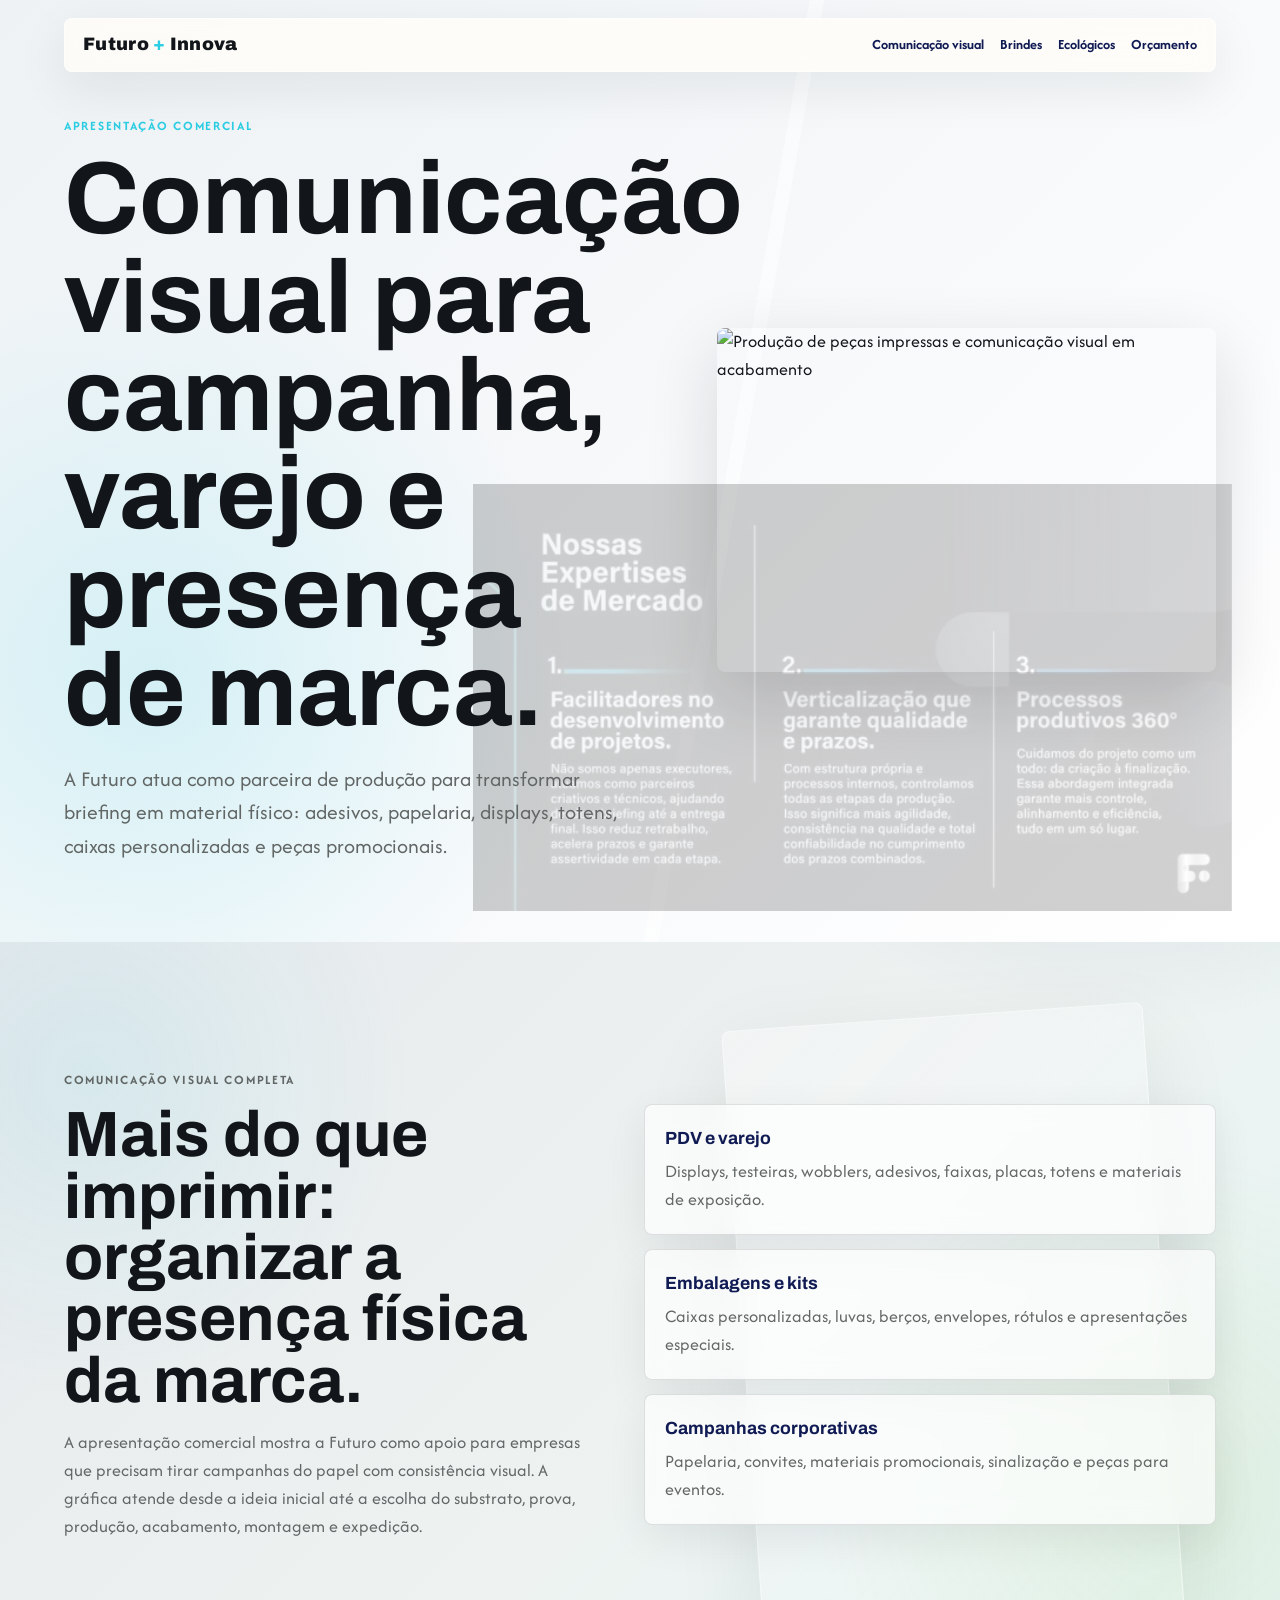
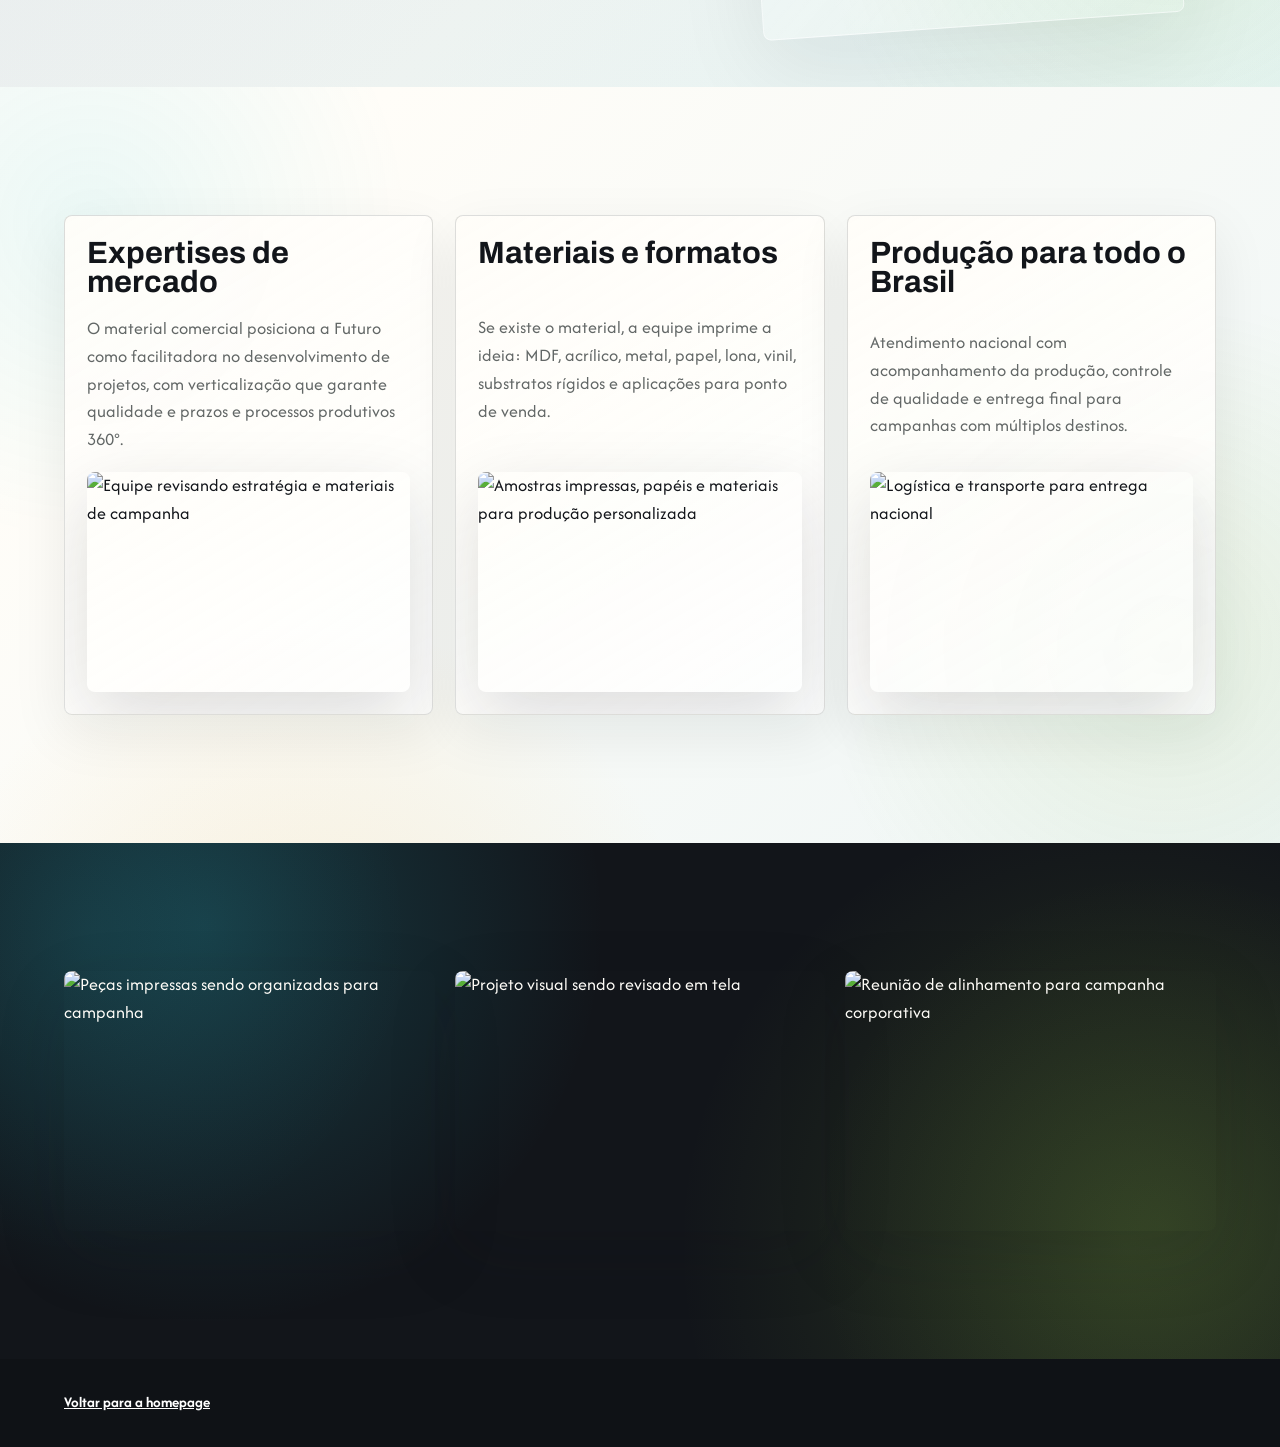
==== comunicacao-visual.html @ a438e430 "Sincronizando arquivos do Netlify" ====
<!DOCTYPE html>
<html lang="pt-BR">
<head>
  <meta charset="UTF-8">
  <meta name="viewport" content="width=device-width, initial-scale=1.0">
  <title>Comunicação Visual | Gráfica Futuro</title>
  <link rel="preconnect" href="https://fonts.googleapis.com">
  <link rel="preconnect" href="https://fonts.gstatic.com" crossorigin>
  <link href="https://fonts.googleapis.com/css2?family=Afacad:wght@400;600;700&family=Archivo:wght@700;800;900&display=swap" rel="stylesheet">
  <link rel="stylesheet" href="style.css">
</head>
<body class="page-visual">
  <nav class="site-nav"><a class="brand-mark" href="index.html">Futuro<span>+</span>Innova</a><div class="nav-links"><a href="comunicacao-visual.html">Comunicação visual</a><a href="brindes.html">Brindes</a><a href="ecologicos.html">Ecológicos</a><a href="index.html#contato">Orçamento</a></div></nav>
  <header class="hero detail-hero visual">
    <div class="container detail-grid">
      <div class="hero-copy reveal"><p class="eyebrow">Apresentação comercial</p><h1>Comunicação visual para campanha, varejo e presença de marca.</h1><p class="lead">A Futuro atua como parceira de produção para transformar briefing em material físico: adesivos, papelaria, displays, totens, caixas personalizadas e peças promocionais.</p></div>
      <img class="hero-panel reveal delay-1" src="https://images.unsplash.com/photo-1581092580497-e0d23cbdf1dc?auto=format&fit=crop&w=1200&q=82" alt="Produção de peças impressas e comunicação visual em acabamento">
    </div>
  </header>
  <main>
    <section class="section context-section visual-context">
      <div class="container context-grid">
        <div class="reveal">
          <p class="eyebrow">Comunicação visual completa</p>
          <h2>Mais do que imprimir: organizar a presença física da marca.</h2>
          <p>A apresentação comercial mostra a Futuro como apoio para empresas que precisam tirar campanhas do papel com consistência visual. A gráfica atende desde a ideia inicial até a escolha do substrato, prova, produção, acabamento, montagem e expedição.</p>
        </div>
        <div class="info-stack reveal delay-1">
          <div><strong>PDV e varejo</strong><span>Displays, testeiras, wobblers, adesivos, faixas, placas, totens e materiais de exposição.</span></div>
          <div><strong>Embalagens e kits</strong><span>Caixas personalizadas, luvas, berços, envelopes, rótulos e apresentações especiais.</span></div>
          <div><strong>Campanhas corporativas</strong><span>Papelaria, convites, materiais promocionais, sinalização e peças para eventos.</span></div>
        </div>
      </div>
    </section>
    <section class="section"><div class="container deep-grid">
      <article class="deep-card reveal"><h2>Expertises de mercado</h2><p>O material comercial posiciona a Futuro como facilitadora no desenvolvimento de projetos, com verticalização que garante qualidade e prazos e processos produtivos 360°.</p><img src="https://images.unsplash.com/photo-1556761175-b413da4baf72?auto=format&fit=crop&w=900&q=82" alt="Equipe revisando estratégia e materiais de campanha"></article>
      <article class="deep-card reveal delay-1"><h2>Materiais e formatos</h2><p>Se existe o material, a equipe imprime a ideia: MDF, acrílico, metal, papel, lona, vinil, substratos rígidos e aplicações para ponto de venda.</p><img src="https://images.unsplash.com/photo-1554224155-6726b3ff858f?auto=format&fit=crop&w=900&q=82" alt="Amostras impressas, papéis e materiais para produção personalizada"></article>
      <article class="deep-card reveal delay-2"><h2>Produção para todo o Brasil</h2><p>Atendimento nacional com acompanhamento da produção, controle de qualidade e entrega final para campanhas com múltiplos destinos.</p><img src="https://images.unsplash.com/photo-1494412685616-a5d310fbb07d?auto=format&fit=crop&w=900&q=82" alt="Logística e transporte para entrega nacional"></article>
    </div></section>
    <section class="section band final-gallery"><div class="container gallery"><img src="https://images.pexels.com/photos/5691622/pexels-photo-5691622.jpeg?auto=compress&cs=tinysrgb&w=1200" alt="Peças impressas sendo organizadas para campanha"><img src="https://images.unsplash.com/photo-1516321318423-f06f85e504b3?auto=format&fit=crop&w=1200&q=82" alt="Projeto visual sendo revisado em tela"><img src="https://images.pexels.com/photos/3184465/pexels-photo-3184465.jpeg?auto=compress&cs=tinysrgb&w=1200" alt="Reunião de alinhamento para campanha corporativa"></div></section>
  </main>
  <footer class="site-footer"><div class="container"><a href="index.html">Voltar para a homepage</a></div></footer>
  <script src="script.js"></script>
</body>
</html>
---- style.css ----
:root {
  --cream: #f7f3eb;
  --paper: #fffdf8;
  --wash: #eef6ef;
  --ink: #12151a;
  --muted: #626766;
  --blue: #101b54;
  --cyan: #2ccde3;
  --violet: #7655d8;
  --green: #173f2c;
  --leaf: #8fbf43;
  --line: rgba(18, 21, 26, .14);
  --shadow: 0 24px 70px rgba(18, 21, 26, .14);
  --max-width: 1200px;
}

* { box-sizing: border-box; }
html { scroll-behavior: smooth; }
body {
  margin: 0;
  background:
    radial-gradient(circle at 9% 7%, rgba(44, 205, 227, .18), transparent 24rem),
    radial-gradient(circle at 92% 18%, rgba(143, 191, 67, .18), transparent 28rem),
    radial-gradient(circle at 16% 72%, rgba(247, 184, 77, .14), transparent 24rem),
    linear-gradient(135deg, #fffdf8 0%, var(--cream) 42%, var(--wash) 100%);
  background-attachment: fixed;
  color: var(--ink);
  font-family: Afacad, sans-serif;
  font-size: 18px;
  line-height: 1.55;
  overflow-x: hidden;
}
body::before {
  content: "";
  position: fixed;
  inset: 0;
  z-index: -2;
  pointer-events: none;
  background-image:
    linear-gradient(rgba(18, 21, 26, .035) 1px, transparent 1px),
    linear-gradient(90deg, rgba(18, 21, 26, .028) 1px, transparent 1px);
  background-size: 42px 42px;
  mask-image: linear-gradient(to bottom, rgba(0,0,0,.72), rgba(0,0,0,.22));
}
body::after {
  content: "";
  position: fixed;
  inset: 0;
  z-index: -1;
  pointer-events: none;
  background:
    linear-gradient(115deg, transparent 0 16%, rgba(255,255,255,.44) 16% 17%, transparent 17% 100%),
    radial-gradient(circle at 54% 44%, rgba(255,255,255,.68), transparent 18rem);
  mix-blend-mode: soft-light;
}
body.page-visual {
  background:
    radial-gradient(circle at 12% 16%, rgba(44, 205, 227, .32), transparent 24rem),
    radial-gradient(circle at 88% 18%, rgba(16, 27, 84, .18), transparent 30rem),
    radial-gradient(circle at 24% 86%, rgba(247, 184, 77, .18), transparent 25rem),
    linear-gradient(135deg, #f4f9fb 0%, #fffdf8 48%, #e8f3f5 100%);
}
body.page-brindes {
  background:
    radial-gradient(circle at 78% 12%, rgba(118, 85, 216, .28), transparent 28rem),
    radial-gradient(circle at 12% 78%, rgba(247, 184, 77, .22), transparent 26rem),
    radial-gradient(circle at 54% 46%, rgba(44, 205, 227, .12), transparent 22rem),
    linear-gradient(135deg, #fff8ec 0%, #f7f3eb 45%, #eee8fb 100%);
}
body.page-eco {
  background:
    radial-gradient(circle at 16% 18%, rgba(143, 191, 67, .34), transparent 28rem),
    radial-gradient(circle at 86% 22%, rgba(23, 63, 44, .2), transparent 30rem),
    radial-gradient(circle at 20% 86%, rgba(172, 122, 51, .16), transparent 24rem),
    linear-gradient(135deg, #f3f7df 0%, #eef4e9 48%, #dfe9cc 100%);
}
img { display: block; max-width: 100%; }
a { color: inherit; }
.container {
  width: 90%;
  max-width: var(--max-width);
  margin: 0 auto;
}
.site-nav {
  position: fixed;
  top: 18px;
  left: 50%;
  z-index: 20;
  width: 90%;
  max-width: var(--max-width);
  transform: translateX(-50%);
  display: flex;
  align-items: center;
  justify-content: space-between;
  gap: 18px;
  padding: 12px 18px;
  border: 1px solid rgba(255,255,255,.55);
  border-radius: 8px;
  background: rgba(255, 253, 248, .84);
  box-shadow: 0 16px 50px rgba(18,21,26,.08);
  backdrop-filter: blur(16px);
}
.brand-mark {
  font-family: Archivo, sans-serif;
  font-weight: 900;
  text-decoration: none;
  letter-spacing: .02em;
}
.brand-mark span { color: var(--cyan); margin: 0 4px; }
.nav-links { display: flex; flex-wrap: wrap; gap: 16px; justify-content: flex-end; }
.nav-links a {
  color: var(--blue);
  font-size: .9rem;
  font-weight: 700;
  text-decoration: none;
  transition: color .25s ease, transform .25s ease;
}
.nav-links a:hover { color: var(--cyan); transform: translateY(-2px); }
.hero {
  min-height: 100vh;
  display: flex;
  align-items: center;
  padding: 116px 0 58px;
  position: relative;
  isolation: isolate;
}
.home-hero {
  background:
    radial-gradient(circle at 82% 22%, rgba(44,205,227,.28), transparent 28%),
    radial-gradient(circle at 18% 80%, rgba(143,191,67,.2), transparent 26%),
    linear-gradient(135deg, rgba(255,253,248,.9) 0%, rgba(240,238,231,.86) 50%, rgba(229,239,228,.88) 100%);
}
.hero::before, .section::before, .lead-section::before {
  content: "";
  position: absolute;
  inset: 0;
  z-index: -1;
  pointer-events: none;
}
.hero::before {
  background: linear-gradient(100deg, transparent 0 56%, rgba(255,255,255,.5) 56% 57%, transparent 57% 100%);
}
.hero-grid, .detail-grid, .split, .proof-grid, .contact-grid {
  display: grid;
  grid-template-columns: minmax(0, 1fr) minmax(320px, .86fr);
  gap: clamp(28px, 6vw, 72px);
  align-items: center;
}
.eyebrow {
  margin: 0 0 14px;
  color: var(--cyan);
  font-size: .82rem;
  font-weight: 800;
  letter-spacing: .13em;
  text-transform: uppercase;
}
h1, h2, h3 {
  font-family: Archivo, sans-serif;
  line-height: .96;
  letter-spacing: 0;
}
h1 { margin: 0; font-size: clamp(3.2rem, 8vw, 7.6rem); max-width: 880px; }
h2 { margin: 0; font-size: clamp(2.2rem, 5vw, 4.9rem); }
h3 { margin: 0; font-size: clamp(1.4rem, 2.4vw, 2.2rem); }
.lead { max-width: 650px; color: var(--muted); font-size: clamp(1.1rem, 2vw, 1.35rem); }
.hero-actions { display: flex; flex-wrap: wrap; gap: 12px; margin-top: 32px; }
.btn {
  display: inline-flex;
  align-items: center;
  justify-content: center;
  min-height: 48px;
  padding: 13px 22px;
  border: 1px solid var(--line);
  border-radius: 8px;
  font-weight: 800;
  text-decoration: none;
  cursor: pointer;
  transition: transform .25s ease, box-shadow .25s ease, background .25s ease, border-color .25s ease;
}
.btn.primary { background: var(--cyan); color: #07151b; border-color: transparent; }
.btn.ghost { background: rgba(255,255,255,.58); }
.btn:hover, .brand-mark:hover, .feature-card:hover, .deep-card:hover, .gallery img:hover, .proof-img:hover {
  transform: translateY(-5px) scale(1.012);
}
.btn:hover { box-shadow: 0 16px 36px rgba(18,21,26,.16); }
.btn:active, .feature-card:active, .deep-card:active { transform: translateY(-1px) scale(.992); }
.hero-collage {
  min-height: 570px;
  position: relative;
}
.tile {
  position: absolute;
  width: min(78%, 420px);
  border: 8px solid var(--paper);
  border-radius: 8px;
  box-shadow: var(--shadow);
  animation: float 7s ease-in-out infinite;
  object-fit: cover;
  aspect-ratio: 4 / 3;
  transition: transform .35s ease, box-shadow .35s ease;
}
.tile:hover { transform: translateY(-8px) rotate(-1deg) scale(1.02); box-shadow: 0 34px 85px rgba(18,21,26,.2); }
.tile-a { top: 5%; right: 1%; }
.tile-b { top: 34%; left: 0; animation-delay: .8s; }
.tile-c { right: 8%; bottom: 2%; animation-delay: 1.5s; }
@keyframes float { 50% { transform: translate3d(0, -16px, 0) rotate(.6deg); } }
.section { padding: clamp(72px, 10vw, 132px) 0; position: relative; isolation: isolate; }
.section::before {
  background:
    radial-gradient(circle at 7% 18%, rgba(44,205,227,.09), transparent 20rem),
    radial-gradient(circle at 91% 74%, rgba(143,191,67,.12), transparent 22rem);
}
.section-head { margin-bottom: 36px; }
.section-head h2 { max-width: 900px; }
.feature-grid {
  display: grid;
  grid-template-columns: 1.1fr .9fr;
  gap: 22px;
}
.decision-cards {
  padding: 18px;
  border: 1px solid rgba(255,255,255,.7);
  border-radius: 8px;
  background: linear-gradient(135deg, rgba(255,255,255,.58), rgba(255,255,255,.22));
  box-shadow: 0 20px 70px rgba(18,21,26,.08);
  backdrop-filter: blur(10px);
}
.feature-card {
  min-height: 430px;
  display: grid;
  align-content: end;
  position: relative;
  overflow: hidden;
  padding: 28px;
  border-radius: 8px;
  color: white;
  text-decoration: none;
  background: #101316;
  box-shadow: var(--shadow);
  min-width: 0;
  transition: transform .35s ease, box-shadow .35s ease;
}
.feature-card.large { grid-row: span 2; }
.feature-card img {
  position: absolute;
  inset: 0;
  width: 100%;
  height: 100%;
  object-fit: cover;
  opacity: .64;
  transition: transform .55s ease, opacity .55s ease;
}
.feature-card::after {
  content: "";
  position: absolute;
  inset: 0;
  background: linear-gradient(to top, rgba(5,8,12,.9), rgba(5,8,12,.1));
}
.feature-card div { position: relative; z-index: 1; max-width: 560px; }
.feature-card span { color: var(--cyan); font-weight: 800; text-transform: uppercase; letter-spacing: .1em; font-size: .78rem; }
.feature-card:hover { box-shadow: 0 30px 90px rgba(18,21,26,.2); }
.feature-card:hover img { transform: scale(1.07); opacity: .86; }
.band {
  background:
    radial-gradient(circle at 16% 16%, rgba(44,205,227,.2), transparent 25rem),
    radial-gradient(circle at 88% 78%, rgba(143,191,67,.18), transparent 28rem),
    #12151a;
  color: var(--paper);
}
.band p { color: rgba(255,255,255,.72); }
.steps {
  display: grid;
  gap: 14px;
}
.steps div {
  display: grid;
  grid-template-columns: 64px 1fr;
  gap: 18px;
  align-items: center;
  padding: 20px;
  border: 1px solid rgba(255,255,255,.16);
  border-radius: 8px;
  background: rgba(255,255,255,.05);
  transition: transform .3s ease, background .3s ease, border-color .3s ease;
}
.steps div:hover { transform: translateX(8px); background: rgba(255,255,255,.09); border-color: rgba(44,205,227,.4); }
.steps strong { color: var(--cyan); font-family: Archivo, sans-serif; font-size: 1.8rem; }
.proof-grid { grid-template-columns: .78fr 1.22fr; }
.proof-copy p { color: var(--muted); }
.proof-img, .hero-panel, .deep-card img, .gallery img {
  border-radius: 8px;
  box-shadow: var(--shadow);
  transition: transform .35s ease, box-shadow .35s ease, filter .35s ease;
}
.hero-panel, .proof-img {
  width: 100%;
  aspect-ratio: 16 / 11;
  object-fit: cover;
}
.lead-section {
  padding: clamp(76px, 10vw, 126px) 0;
  background:
    radial-gradient(circle at 20% 30%, rgba(44,205,227,.25), transparent 24rem),
    radial-gradient(circle at 82% 65%, rgba(143,191,67,.2), transparent 26rem),
    linear-gradient(135deg, var(--blue), #101316);
  color: white;
  position: relative;
  isolation: isolate;
}
.lead-section p { color: rgba(255,255,255,.76); }
.lead-form {
  display: grid;
  gap: 12px;
}
.lead-form input, .lead-form textarea, .lead-form select {
  width: 100%;
  border: 1px solid rgba(255,255,255,.18);
  border-radius: 8px;
  background: rgba(255,255,255,.09);
  color: white;
  padding: 15px;
  font: inherit;
  transition: transform .25s ease, border-color .25s ease, background .25s ease;
}
.lead-form input:focus, .lead-form textarea:focus, .lead-form select:focus {
  outline: none;
  transform: translateY(-2px);
  border-color: rgba(44,205,227,.82);
  background: rgba(255,255,255,.13);
}
.lead-form option { color: var(--ink); }
.hidden { display: none; }
.site-footer {
  padding: 32px 0;
  background: #0f1216;
  color: rgba(255,255,255,.66);
  font-size: .95rem;
}
.site-footer a { color: white; font-weight: 800; }
.detail-hero.visual { background: radial-gradient(circle at 12% 72%, rgba(44,205,227,.16), transparent 26rem), linear-gradient(135deg, #eef2f5, #ffffff); }
.detail-hero.brindes { background: radial-gradient(circle at 75% 20%, rgba(118,85,216,.22), transparent 28%), radial-gradient(circle at 12% 76%, rgba(247,184,77,.14), transparent 25rem), #f7f3eb; }
.detail-hero.eco { background: radial-gradient(circle at 76% 16%, rgba(143,191,67,.28), transparent 30%), radial-gradient(circle at 10% 72%, rgba(44,205,227,.12), transparent 24rem), #eef4e9; }
.detail-hero.visual::after,
.detail-hero.brindes::after,
.detail-hero.eco::after {
  content: "";
  position: absolute;
  inset: 0;
  z-index: -1;
  pointer-events: none;
  opacity: .18;
  background-size: min(62vw, 760px);
  background-repeat: no-repeat;
  background-position: right 9% bottom 6%;
  mix-blend-mode: multiply;
}
.detail-hero.visual::after { background-image: url("assets/pdf-pages/apresentacao-comercial-04.jpg"); }
.detail-hero.brindes::after { background-image: url("assets/pdf-pages/apresentacao-innova-brindes-04.jpg"); opacity: .22; }
.detail-hero.eco::after { background-image: url("assets/pdf-pages/apresentacao-ecologicos-futuro-03.jpg"); opacity: .24; }
.context-section {
  overflow: hidden;
}
.context-section::after,
.craft-section::after {
  content: "";
  position: absolute;
  inset: 10% auto 8% 58%;
  width: min(34vw, 420px);
  border-radius: 8px;
  background: linear-gradient(135deg, rgba(255,255,255,.3), rgba(255,255,255,.06));
  border: 1px solid rgba(255,255,255,.48);
  transform: rotate(-4deg);
  box-shadow: 0 30px 90px rgba(18,21,26,.08);
  z-index: -1;
}
.visual-context { background: linear-gradient(135deg, rgba(16,27,84,.08), rgba(44,205,227,.08)); }
.brindes-context { background: linear-gradient(135deg, rgba(118,85,216,.12), rgba(247,184,77,.1)); }
.eco-context { background: linear-gradient(135deg, rgba(23,63,44,.11), rgba(143,191,67,.16)); }
.context-grid {
  display: grid;
  grid-template-columns: minmax(0, .95fr) minmax(320px, 1.05fr);
  gap: clamp(28px, 5vw, 62px);
  align-items: center;
}
.context-grid p {
  color: var(--muted);
  max-width: 680px;
}
.info-stack {
  display: grid;
  gap: 14px;
}
.info-stack div,
.service-strip article {
  display: grid;
  gap: 6px;
  padding: 20px;
  border-radius: 8px;
  border: 1px solid rgba(18,21,26,.12);
  background: rgba(255,255,255,.68);
  box-shadow: 0 14px 42px rgba(18,21,26,.07);
  backdrop-filter: blur(12px);
  transition: transform .3s ease, box-shadow .3s ease, border-color .3s ease;
}
.info-stack div:hover,
.service-strip article:hover {
  transform: translateY(-6px);
  border-color: rgba(44,205,227,.36);
  box-shadow: 0 24px 62px rgba(18,21,26,.12);
}
.info-stack strong,
.service-strip strong {
  font-family: Archivo, sans-serif;
  color: var(--blue);
  font-size: 1.1rem;
}
.info-stack span,
.service-strip span {
  color: var(--muted);
}
.craft-section {
  background:
    radial-gradient(circle at 18% 20%, rgba(44,205,227,.2), transparent 23rem),
    radial-gradient(circle at 80% 68%, rgba(247,184,77,.16), transparent 28rem),
    linear-gradient(135deg, rgba(255,255,255,.36), rgba(255,255,255,.08));
}
.service-strip {
  display: grid;
  grid-template-columns: repeat(3, minmax(0, 1fr));
  gap: 18px;
}
.deep-grid {
  display: grid;
  grid-template-columns: repeat(3, minmax(0, 1fr));
  gap: 22px;
}
.deep-card {
  display: grid;
  grid-template-rows: auto auto 220px;
  gap: 18px;
  padding: 22px;
  border: 1px solid var(--line);
  border-radius: 8px;
  background: linear-gradient(150deg, rgba(255,253,248,.94), rgba(255,255,255,.78));
  box-shadow: 0 18px 56px rgba(18,21,26,.08);
  min-width: 0;
  overflow: hidden;
  transition: transform .35s ease, border-color .35s ease, box-shadow .35s ease;
}
.deep-card:hover { border-color: rgba(44,205,227,.38); box-shadow: 0 28px 76px rgba(18,21,26,.14); }
.deep-card h2 { font-size: clamp(1.7rem, 2.4vw, 2.45rem); }
.deep-card p { color: var(--muted); margin: 0; }
.deep-card img { width: 100%; height: 220px; object-fit: cover; align-self: end; }
.gallery {
  display: grid;
  grid-template-columns: repeat(3, minmax(0, 1fr));
  gap: 20px;
}
.gallery img { height: 260px; width: 100%; object-fit: cover; cursor: zoom-in; }
.gallery img:hover { filter: saturate(1.08) contrast(1.02); }
.lightbox {
  position: fixed;
  inset: 0;
  z-index: 60;
  display: grid;
  place-items: center;
  padding: 24px;
  background: rgba(8, 10, 14, .78);
  opacity: 0;
  pointer-events: none;
  transition: opacity .25s ease;
}
.lightbox.is-open {
  opacity: 1;
  pointer-events: auto;
}
.lightbox img {
  width: min(92vw, 1120px);
  max-height: 84vh;
  object-fit: contain;
  border-radius: 8px;
  box-shadow: 0 30px 100px rgba(0,0,0,.44);
  transform: scale(.94);
  transition: transform .25s ease;
}
.lightbox.is-open img { transform: scale(1); }
.lightbox button {
  position: absolute;
  top: 20px;
  right: 20px;
  width: 44px;
  height: 44px;
  border: 1px solid rgba(255,255,255,.3);
  border-radius: 8px;
  background: rgba(255,255,255,.12);
  color: white;
  font: 800 1.4rem/1 Archivo, sans-serif;
  cursor: pointer;
}
.reveal {
  opacity: 0;
  transform: translateY(22px);
  transition: opacity .7s ease, transform .7s ease;
}
.reveal.is-visible { opacity: 1; transform: translateY(0); }
.delay-1 { transition-delay: .12s; }
.delay-2 { transition-delay: .24s; }

@media (max-width: 860px) {
  body { font-size: 16px; }
  .site-nav { align-items: flex-start; flex-direction: column; }
  .nav-links { gap: 10px 14px; justify-content: flex-start; }
  .hero { min-height: auto; padding-top: 156px; }
  .hero-grid, .detail-grid, .split, .proof-grid, .contact-grid, .feature-grid, .deep-grid, .gallery, .context-grid, .service-strip {
    grid-template-columns: 1fr;
  }
  .hero-collage { min-height: 420px; }
  .tile { width: 78%; border-width: 5px; }
  .feature-card, .feature-card.large { min-height: 360px; grid-row: auto; }
  .decision-cards { padding: 10px; }
  .deep-card { grid-template-rows: auto auto 240px; }
  .deep-card img { height: 240px; }
  .gallery img { height: auto; }
  .context-section::after, .craft-section::after { display: none; }
}

@media (prefers-reduced-motion: reduce) {
  *, *::before, *::after { animation: none !important; transition: none !important; scroll-behavior: auto !important; }
  .reveal { opacity: 1; transform: none; }
}
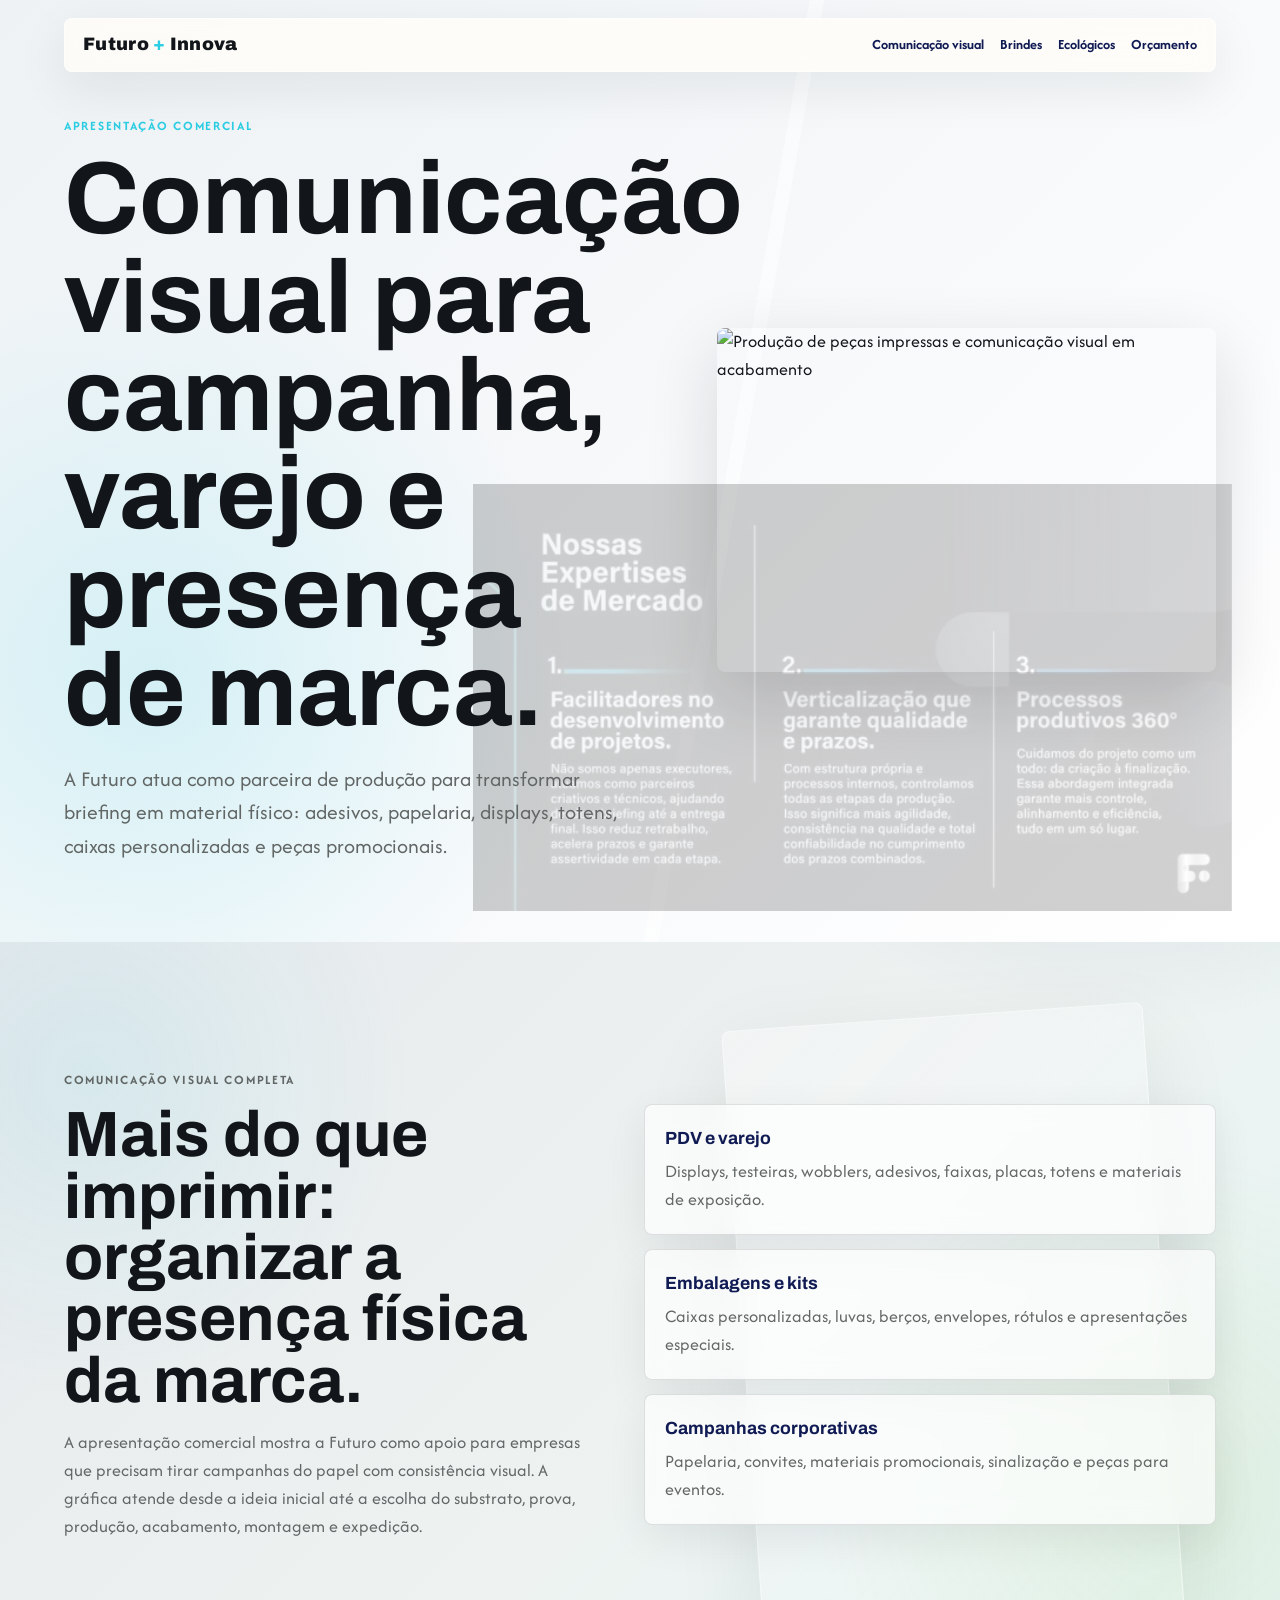
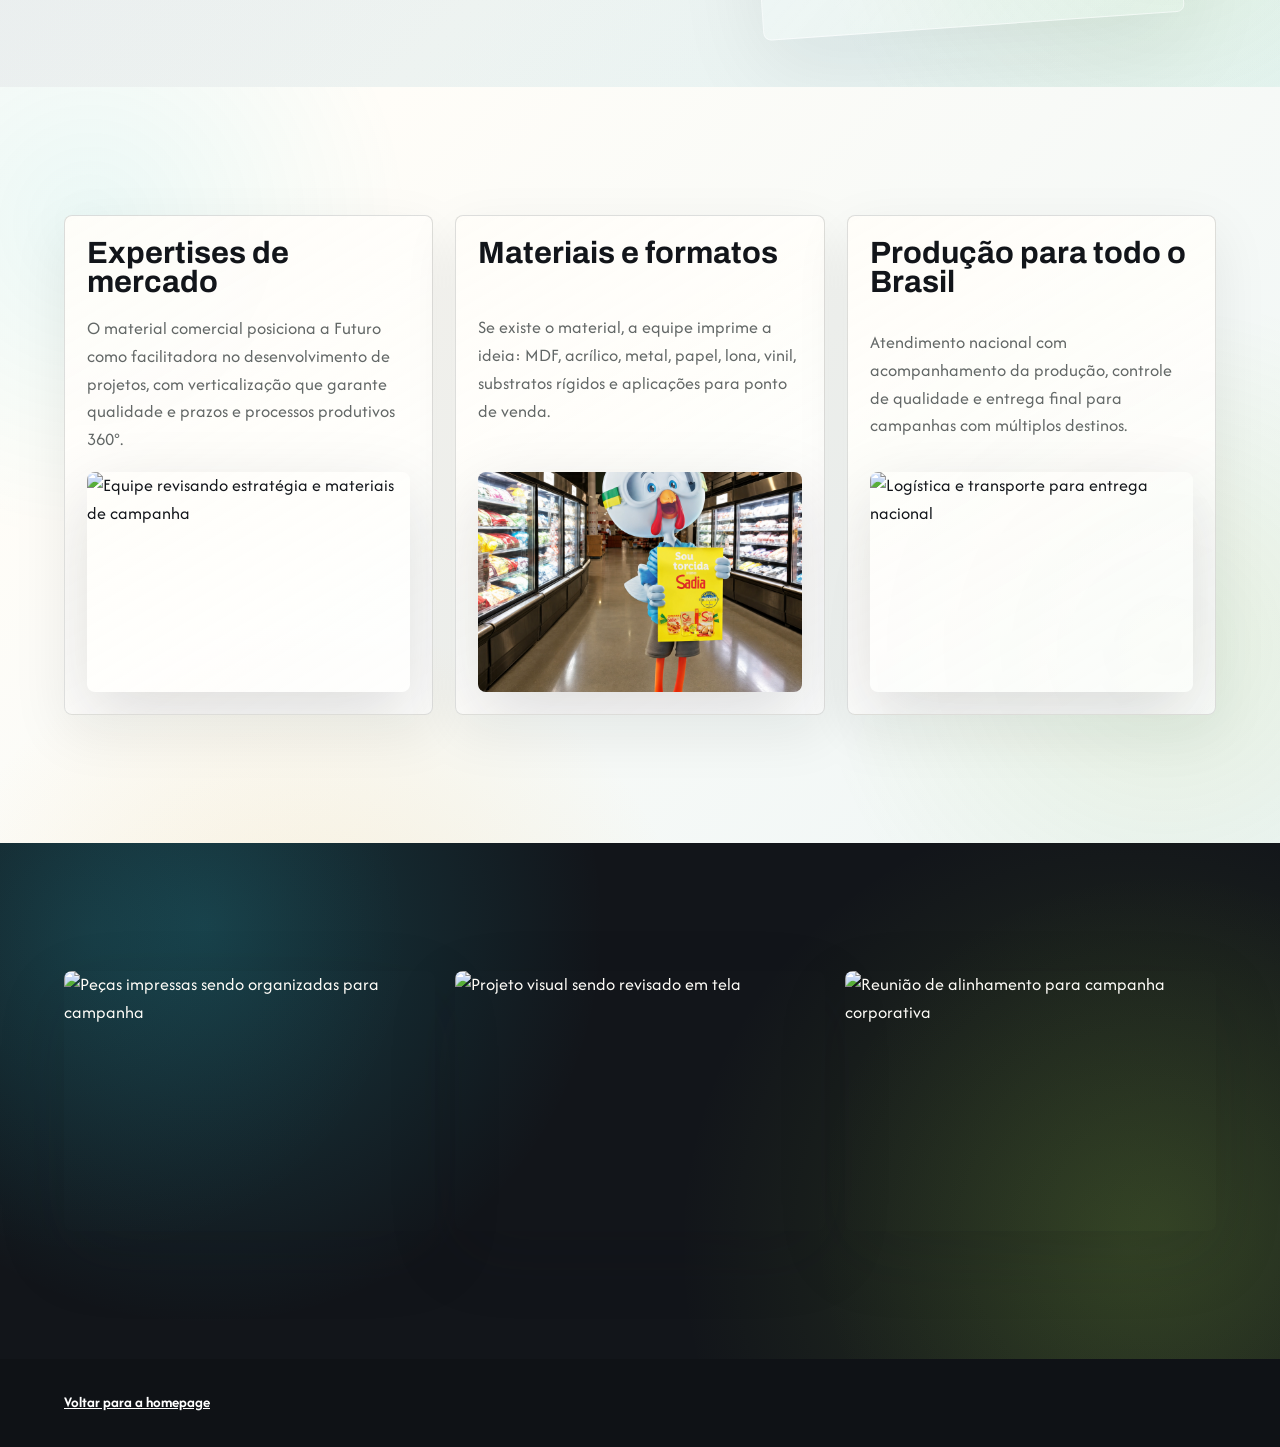
==== commit 5e45ce23: "Update comunicacao-visual.html" ====
--- a/comunicacao-visual.html
+++ b/comunicacao-visual.html
@@ -34,7 +34,7 @@
     </section>
     <section class="section"><div class="container deep-grid">
       <article class="deep-card reveal"><h2>Expertises de mercado</h2><p>O material comercial posiciona a Futuro como facilitadora no desenvolvimento de projetos, com verticalização que garante qualidade e prazos e processos produtivos 360°.</p><img src="https://images.unsplash.com/photo-1556761175-b413da4baf72?auto=format&fit=crop&w=900&q=82" alt="Equipe revisando estratégia e materiais de campanha"></article>
-      <article class="deep-card reveal delay-1"><h2>Materiais e formatos</h2><p>Se existe o material, a equipe imprime a ideia: MDF, acrílico, metal, papel, lona, vinil, substratos rígidos e aplicações para ponto de venda.</p><img src="https://images.unsplash.com/photo-1554224155-6726b3ff858f?auto=format&fit=crop&w=900&q=82" alt="Amostras impressas, papéis e materiais para produção personalizada"></article>
+      <article class="deep-card reveal delay-1"><h2>Materiais e formatos</h2><p>Se existe o material, a equipe imprime a ideia: MDF, acrílico, metal, papel, lona, vinil, substratos rígidos e aplicações para ponto de venda.</p><img src="assets/pdf-pages/sadia.png" alt="Amostras impressas, papéis e materiais para produção personalizada"></article>
       <article class="deep-card reveal delay-2"><h2>Produção para todo o Brasil</h2><p>Atendimento nacional com acompanhamento da produção, controle de qualidade e entrega final para campanhas com múltiplos destinos.</p><img src="https://images.unsplash.com/photo-1494412685616-a5d310fbb07d?auto=format&fit=crop&w=900&q=82" alt="Logística e transporte para entrega nacional"></article>
     </div></section>
     <section class="section band final-gallery"><div class="container gallery"><img src="https://images.pexels.com/photos/5691622/pexels-photo-5691622.jpeg?auto=compress&cs=tinysrgb&w=1200" alt="Peças impressas sendo organizadas para campanha"><img src="https://images.unsplash.com/photo-1516321318423-f06f85e504b3?auto=format&fit=crop&w=1200&q=82" alt="Projeto visual sendo revisado em tela"><img src="https://images.pexels.com/photos/3184465/pexels-photo-3184465.jpeg?auto=compress&cs=tinysrgb&w=1200" alt="Reunião de alinhamento para campanha corporativa"></div></section>
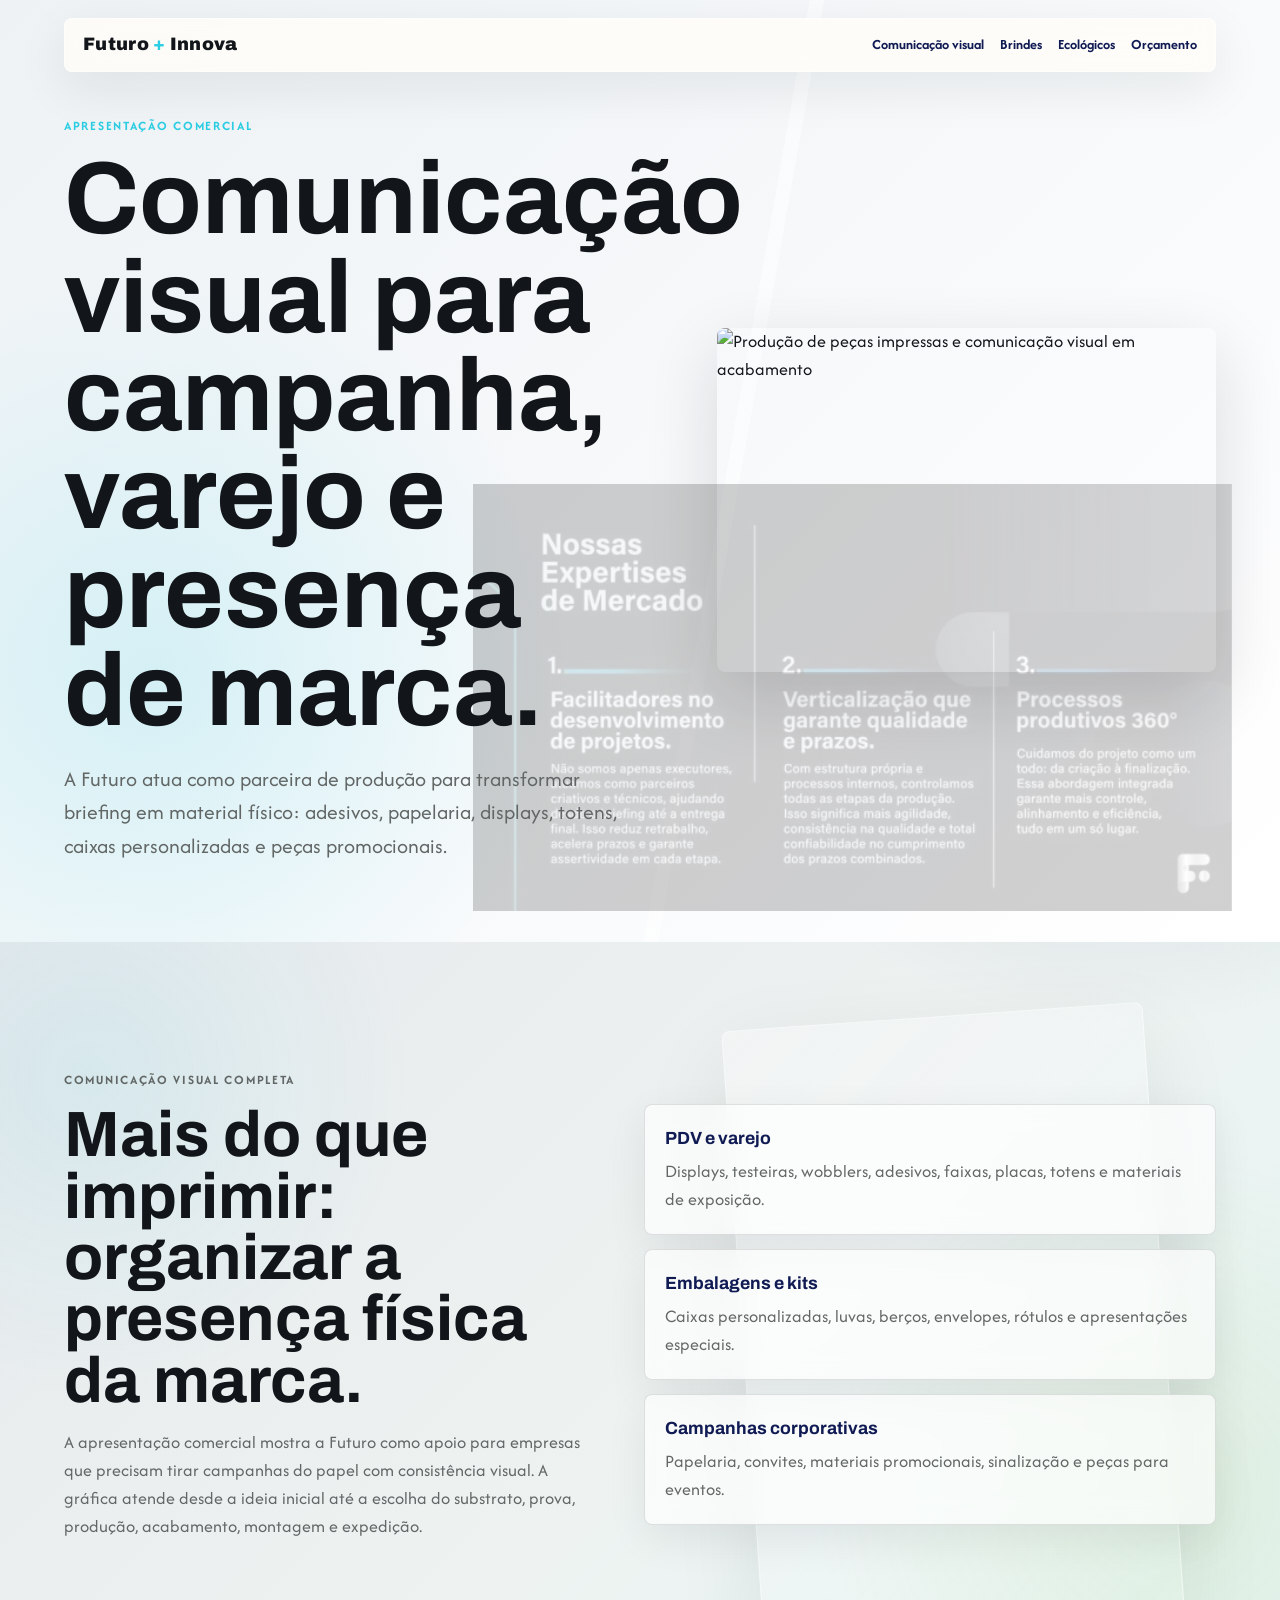
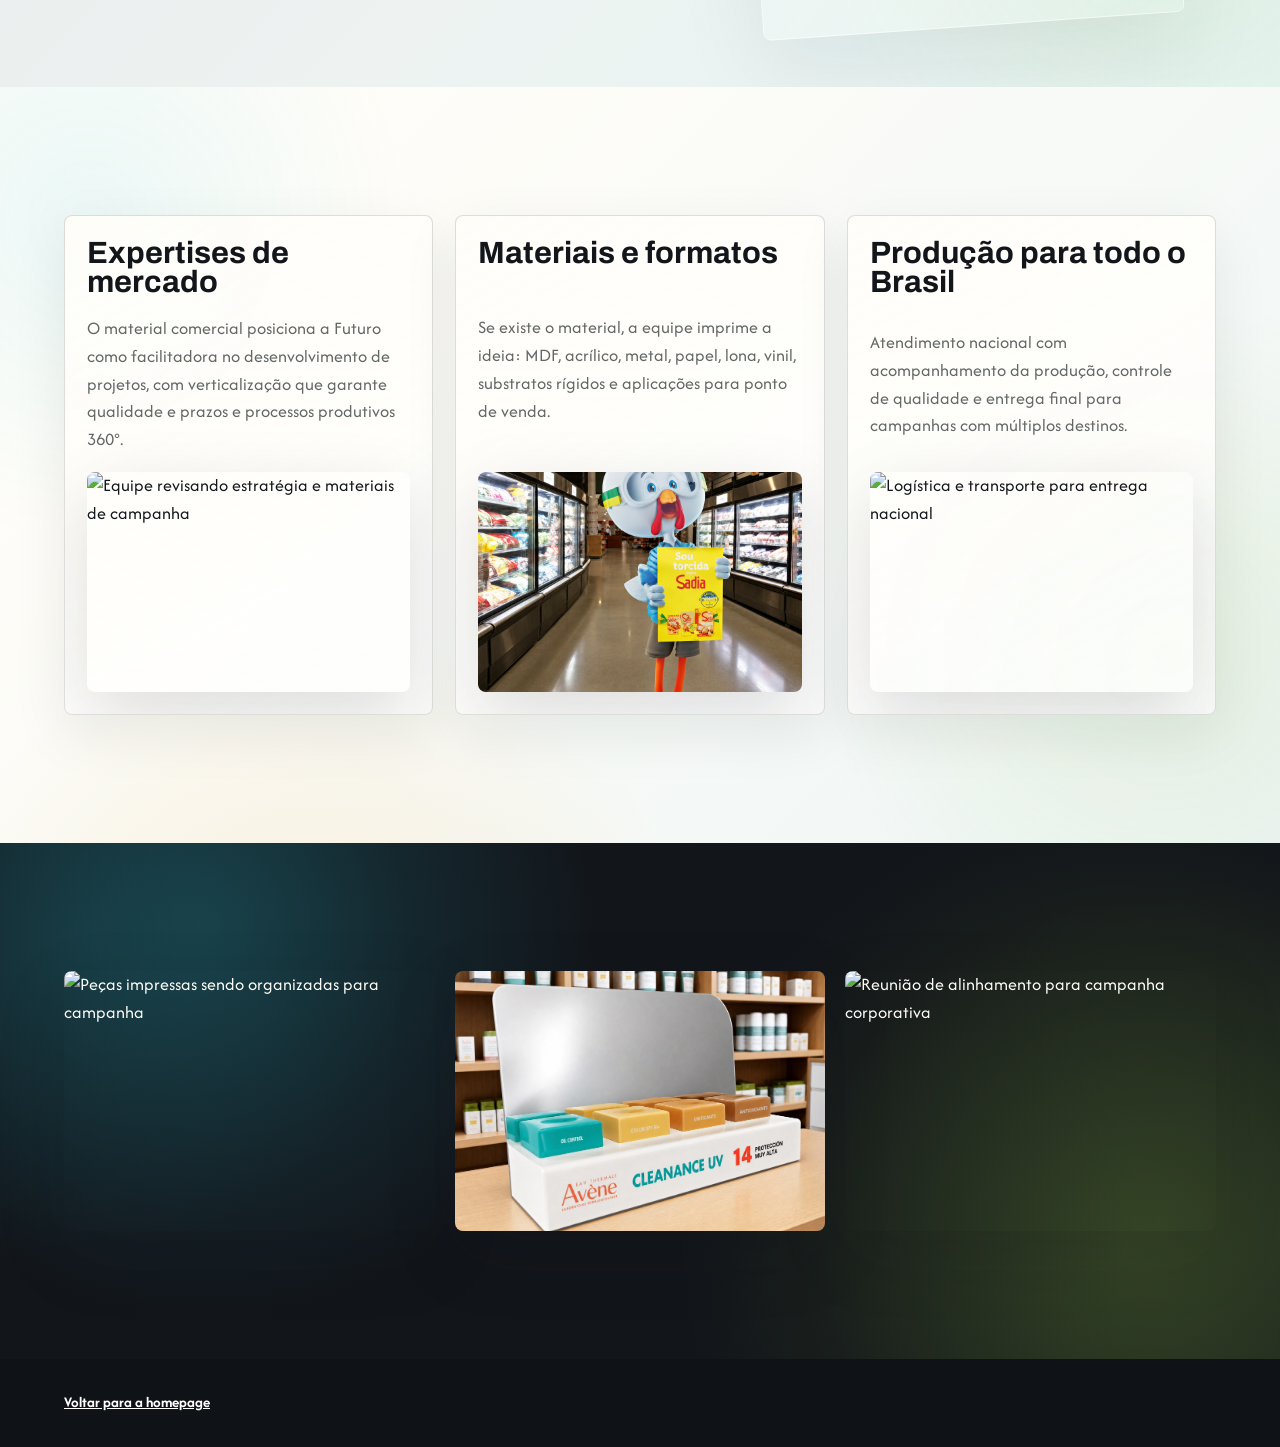
==== commit 267fc256: "Update comunicacao-visual.html" ====
--- a/comunicacao-visual.html
+++ b/comunicacao-visual.html
@@ -37,7 +37,7 @@
       <article class="deep-card reveal delay-1"><h2>Materiais e formatos</h2><p>Se existe o material, a equipe imprime a ideia: MDF, acrílico, metal, papel, lona, vinil, substratos rígidos e aplicações para ponto de venda.</p><img src="assets/pdf-pages/sadia.png" alt="Amostras impressas, papéis e materiais para produção personalizada"></article>
       <article class="deep-card reveal delay-2"><h2>Produção para todo o Brasil</h2><p>Atendimento nacional com acompanhamento da produção, controle de qualidade e entrega final para campanhas com múltiplos destinos.</p><img src="https://images.unsplash.com/photo-1494412685616-a5d310fbb07d?auto=format&fit=crop&w=900&q=82" alt="Logística e transporte para entrega nacional"></article>
     </div></section>
-    <section class="section band final-gallery"><div class="container gallery"><img src="https://images.pexels.com/photos/5691622/pexels-photo-5691622.jpeg?auto=compress&cs=tinysrgb&w=1200" alt="Peças impressas sendo organizadas para campanha"><img src="https://images.unsplash.com/photo-1516321318423-f06f85e504b3?auto=format&fit=crop&w=1200&q=82" alt="Projeto visual sendo revisado em tela"><img src="https://images.pexels.com/photos/3184465/pexels-photo-3184465.jpeg?auto=compress&cs=tinysrgb&w=1200" alt="Reunião de alinhamento para campanha corporativa"></div></section>
+    <section class="section band final-gallery"><div class="container gallery"><img src="assets/pdf-pages/" alt="Peças impressas sendo organizadas para campanha"><img src="assets/pdf-pages/clean.png" alt="Projeto visual sendo revisado em tela"><img src="https://images.pexels.com/photos/3184465/pexels-photo-3184465.jpeg?auto=compress&cs=tinysrgb&w=1200" alt="Reunião de alinhamento para campanha corporativa"></div></section>
   </main>
   <footer class="site-footer"><div class="container"><a href="index.html">Voltar para a homepage</a></div></footer>
   <script src="script.js"></script>
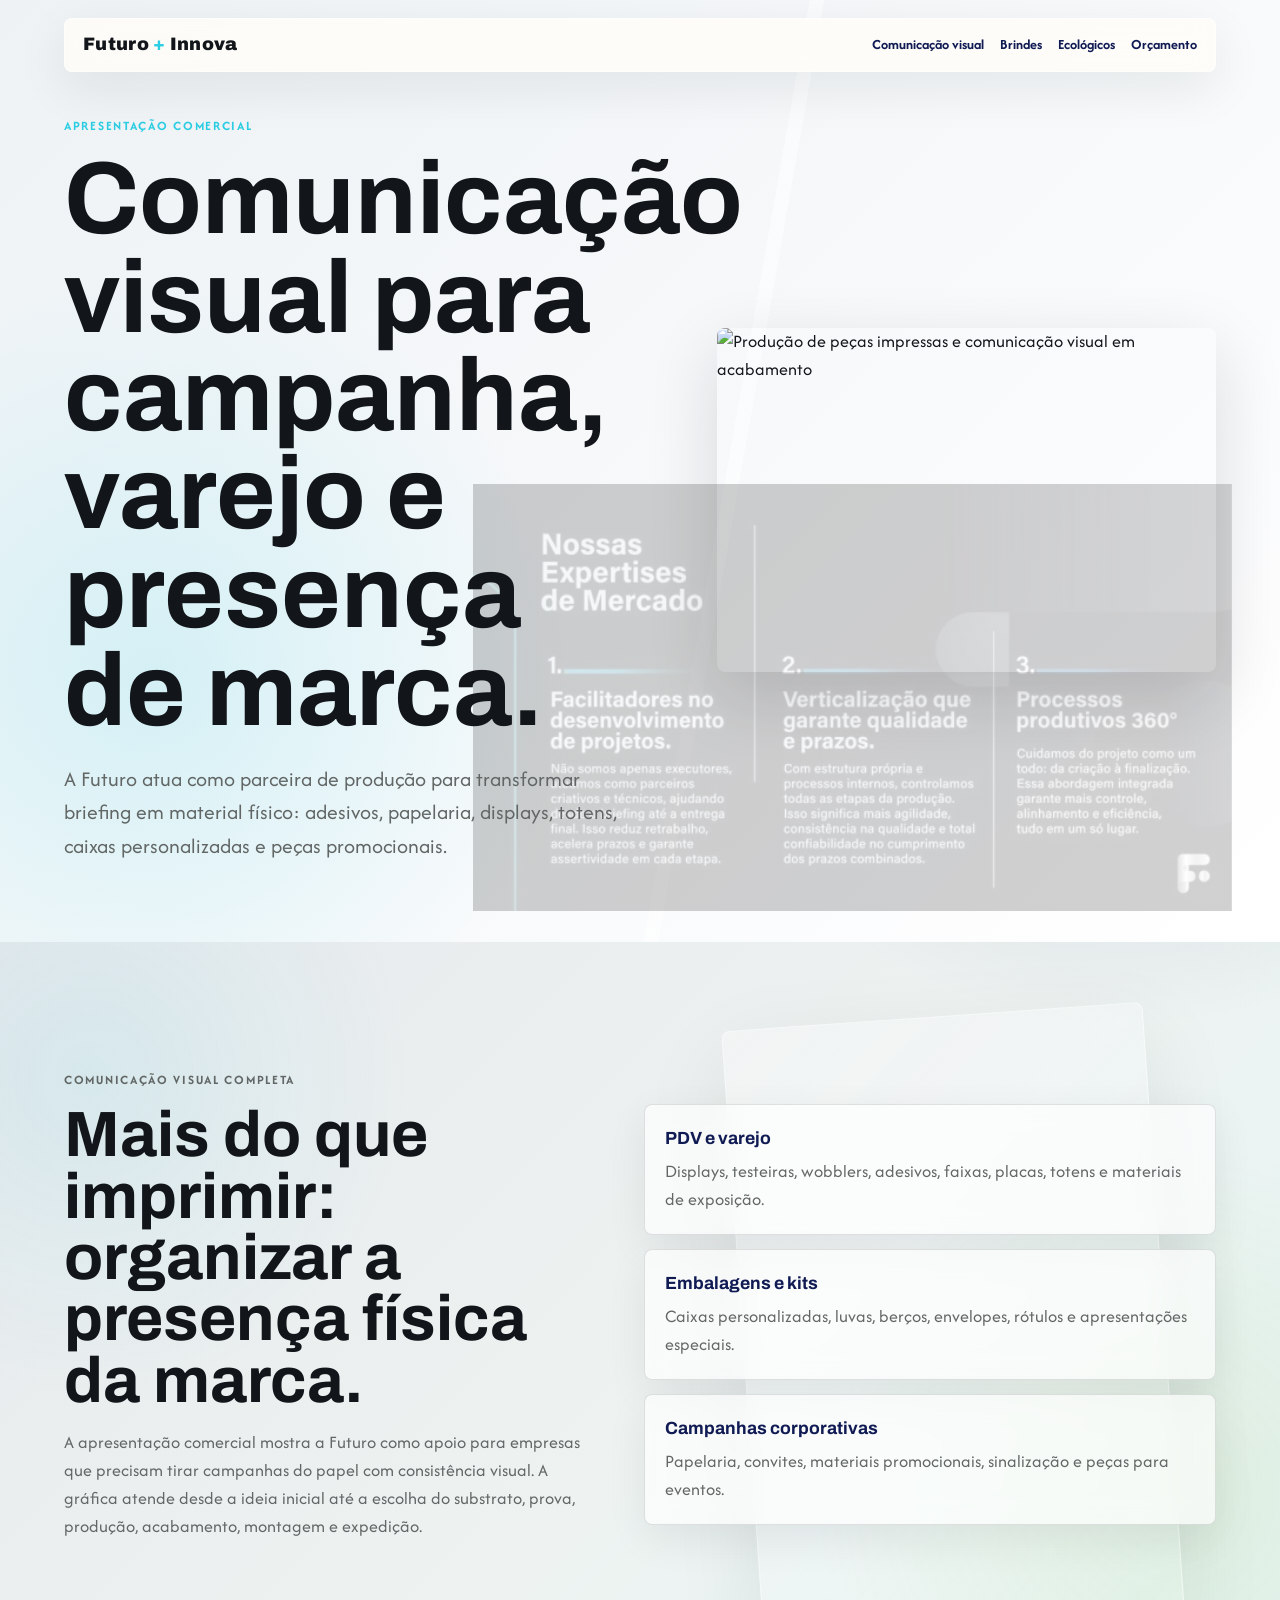
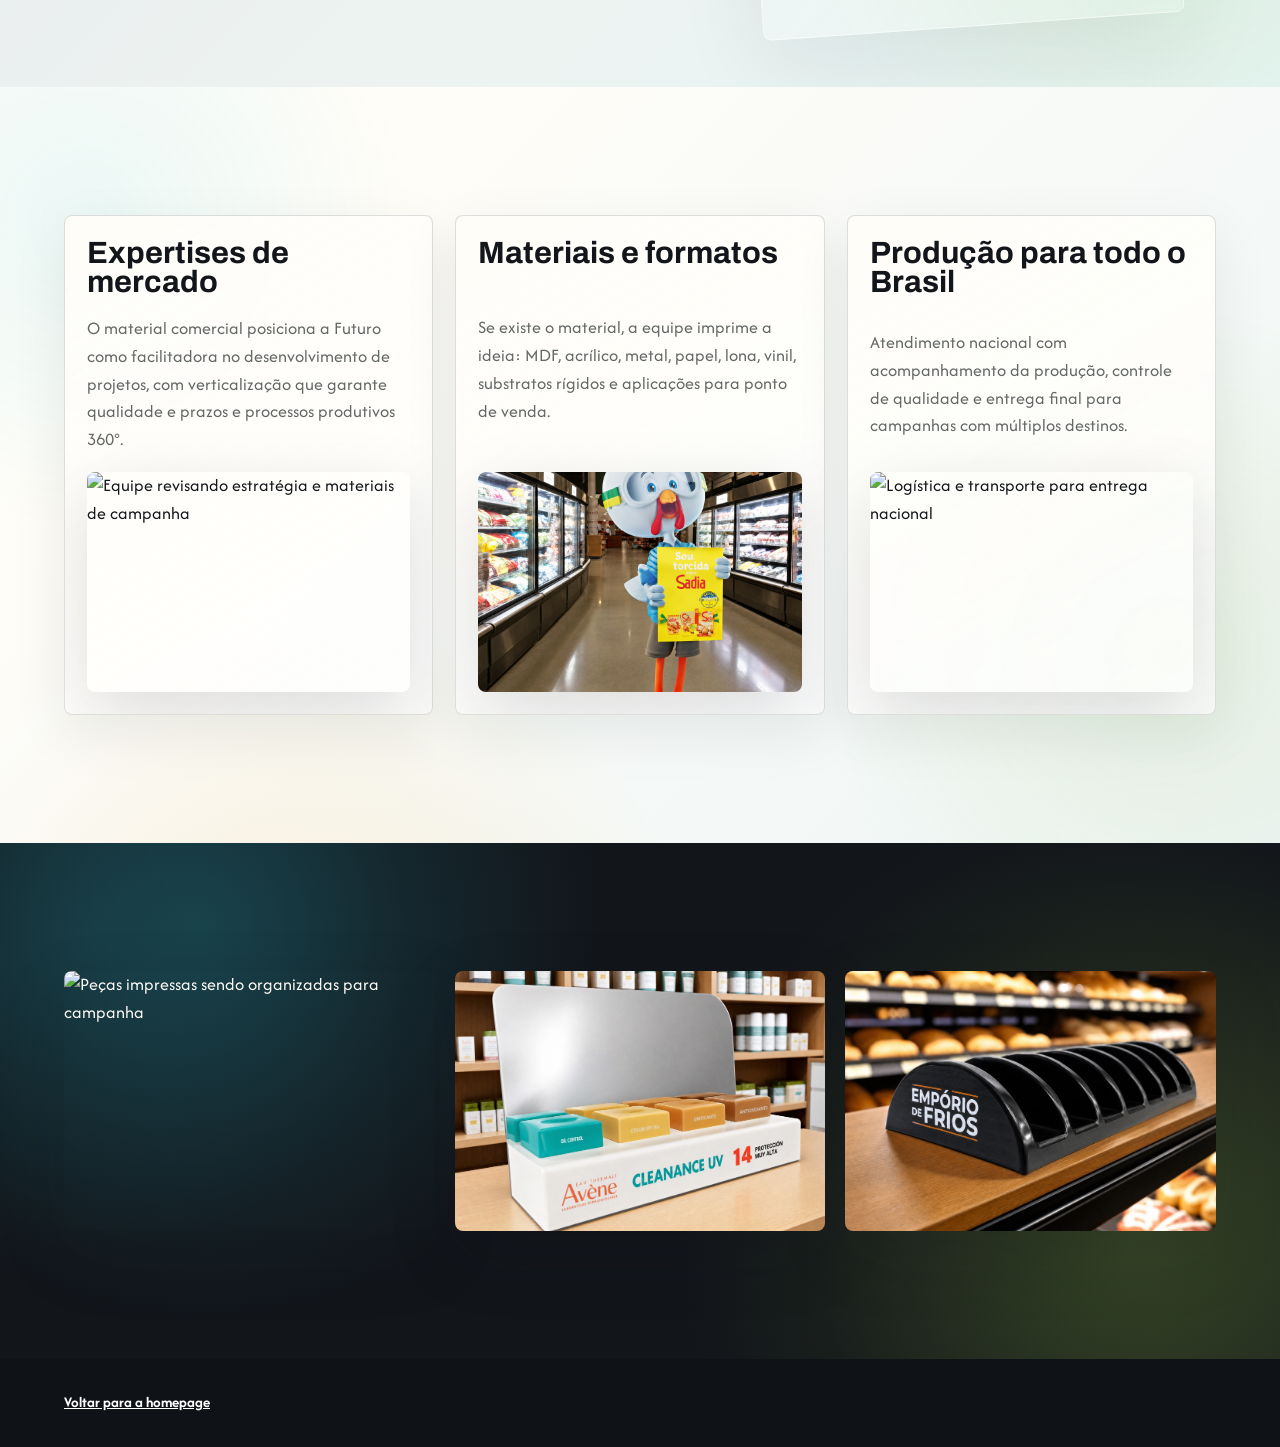
==== commit 53a19c59: "Update comunicacao-visual.html" ====
--- a/comunicacao-visual.html
+++ b/comunicacao-visual.html
@@ -37,7 +37,7 @@
       <article class="deep-card reveal delay-1"><h2>Materiais e formatos</h2><p>Se existe o material, a equipe imprime a ideia: MDF, acrílico, metal, papel, lona, vinil, substratos rígidos e aplicações para ponto de venda.</p><img src="assets/pdf-pages/sadia.png" alt="Amostras impressas, papéis e materiais para produção personalizada"></article>
       <article class="deep-card reveal delay-2"><h2>Produção para todo o Brasil</h2><p>Atendimento nacional com acompanhamento da produção, controle de qualidade e entrega final para campanhas com múltiplos destinos.</p><img src="https://images.unsplash.com/photo-1494412685616-a5d310fbb07d?auto=format&fit=crop&w=900&q=82" alt="Logística e transporte para entrega nacional"></article>
     </div></section>
-    <section class="section band final-gallery"><div class="container gallery"><img src="assets/pdf-pages/" alt="Peças impressas sendo organizadas para campanha"><img src="assets/pdf-pages/clean.png" alt="Projeto visual sendo revisado em tela"><img src="https://images.pexels.com/photos/3184465/pexels-photo-3184465.jpeg?auto=compress&cs=tinysrgb&w=1200" alt="Reunião de alinhamento para campanha corporativa"></div></section>
+    <section class="section band final-gallery"><div class="container gallery"><img src="assets/pdf-pages/" alt="Peças impressas sendo organizadas para campanha"><img src="assets/pdf-pages/clean.png" alt="Projeto visual sendo revisado em tela"><img src="assets/pdf-pages/emporios.png" alt="Reunião de alinhamento para campanha corporativa"></div></section>
   </main>
   <footer class="site-footer"><div class="container"><a href="index.html">Voltar para a homepage</a></div></footer>
   <script src="script.js"></script>
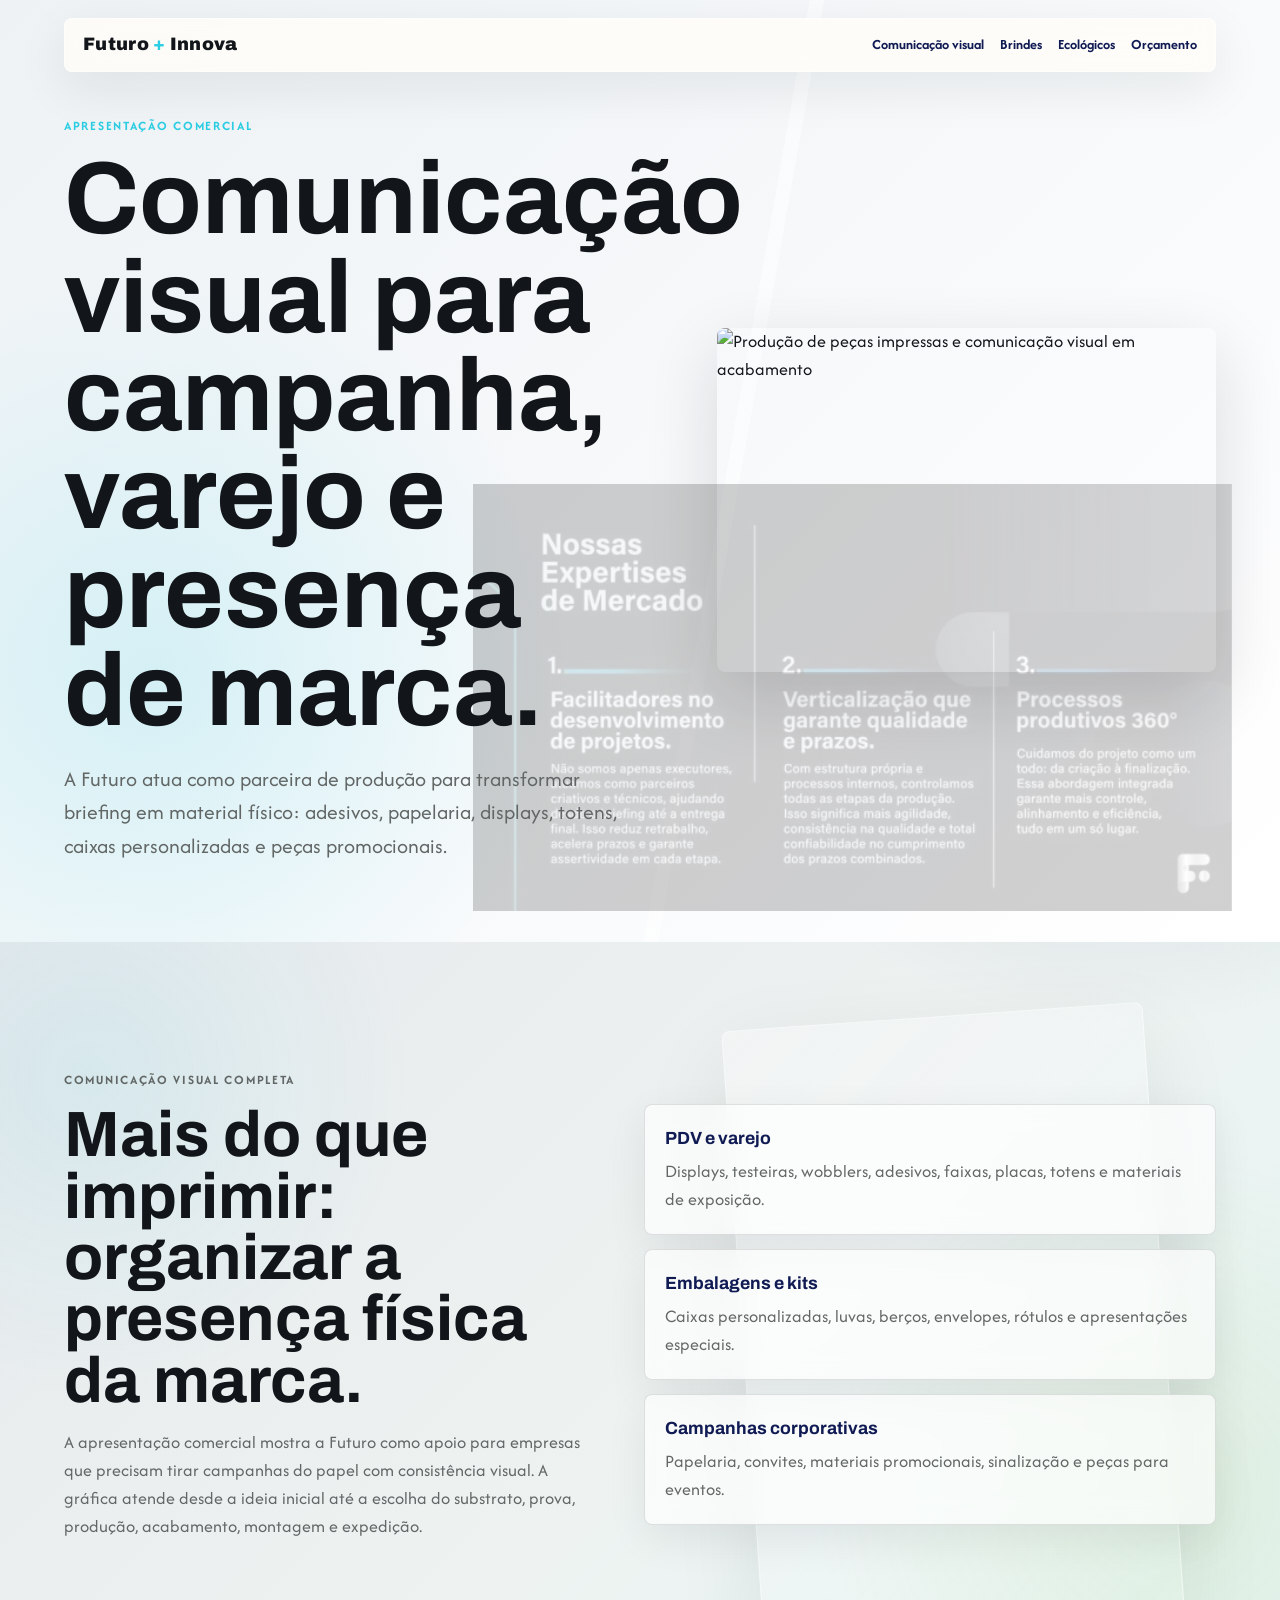
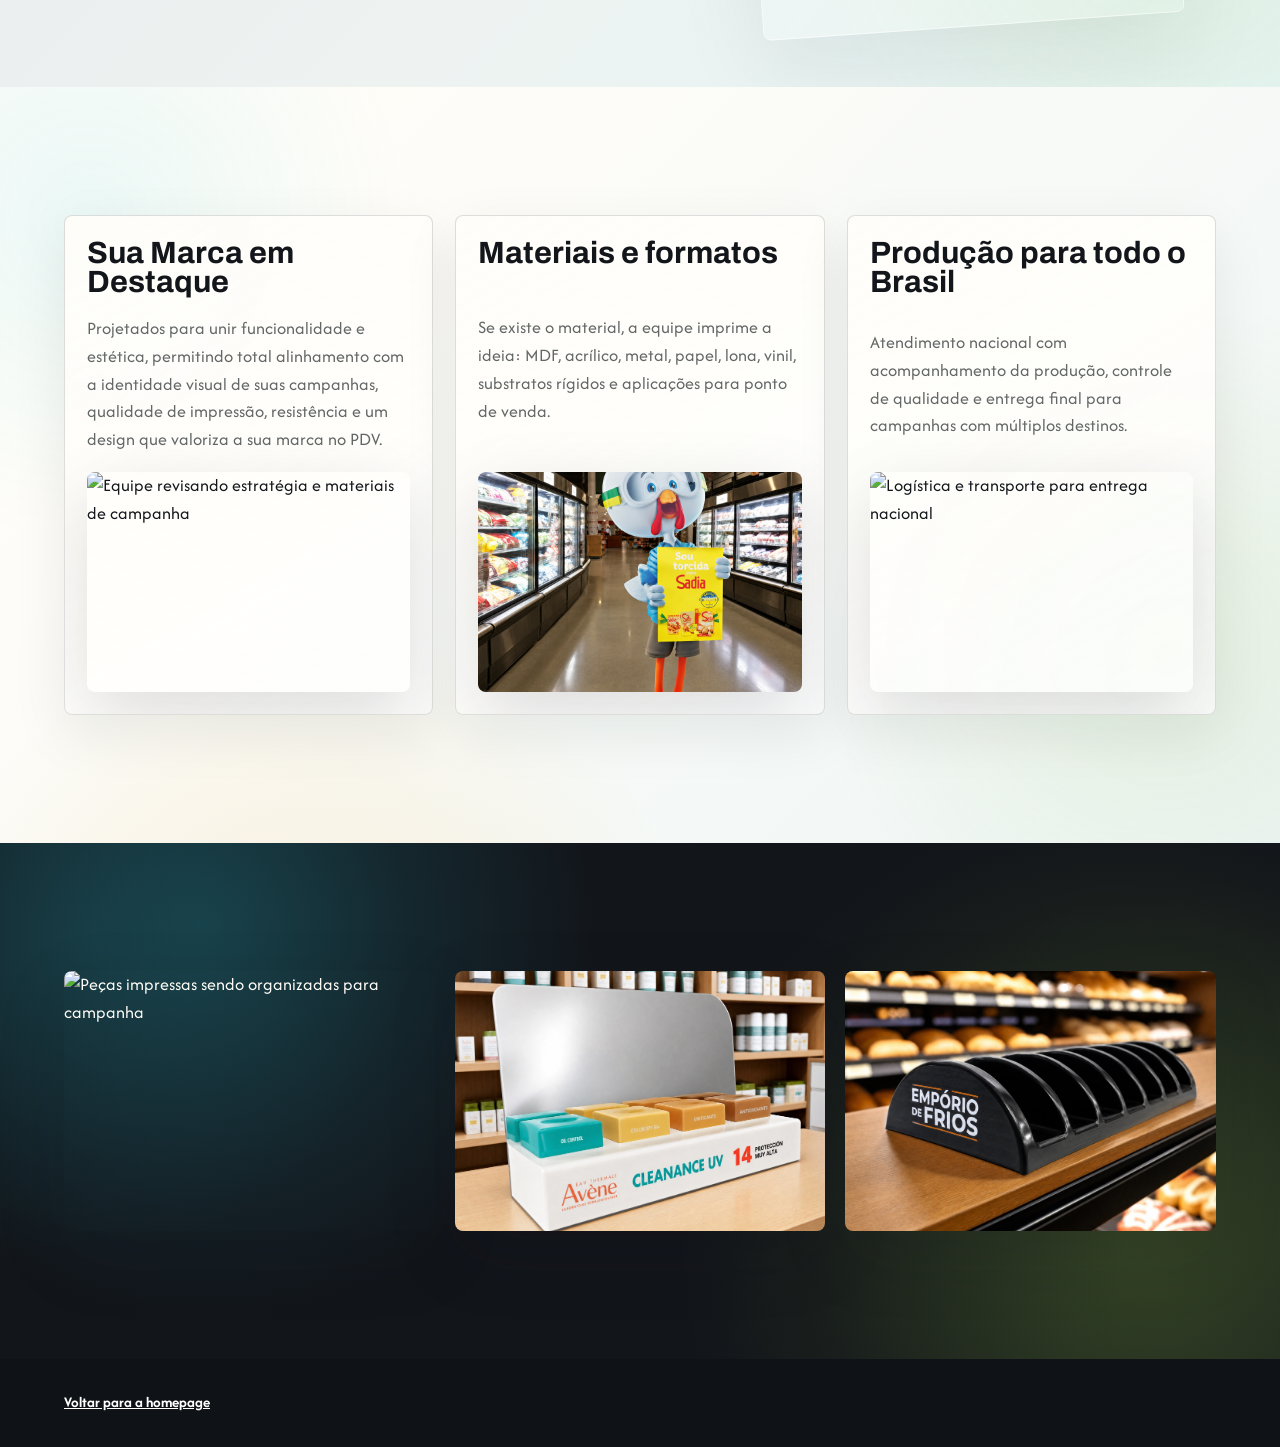
==== commit 85aadf82: "Update comunicacao-visual.html" ====
--- a/comunicacao-visual.html
+++ b/comunicacao-visual.html
@@ -33,7 +33,7 @@
       </div>
     </section>
     <section class="section"><div class="container deep-grid">
-      <article class="deep-card reveal"><h2>Expertises de mercado</h2><p>O material comercial posiciona a Futuro como facilitadora no desenvolvimento de projetos, com verticalização que garante qualidade e prazos e processos produtivos 360°.</p><img src="https://images.unsplash.com/photo-1556761175-b413da4baf72?auto=format&fit=crop&w=900&q=82" alt="Equipe revisando estratégia e materiais de campanha"></article>
+      <article class="deep-card reveal"><h2>Sua Marca em Destaque</h2><p>Projetados para unir funcionalidade e estética, permitindo total alinhamento com a identidade visual de suas campanhas, qualidade de impressão, resistência e um design que valoriza a sua marca no PDV.</p><img src="https://images.unsplash.com/photo-1556761175-b413da4baf72?auto=format&fit=crop&w=900&q=82" alt="Equipe revisando estratégia e materiais de campanha"></article>
       <article class="deep-card reveal delay-1"><h2>Materiais e formatos</h2><p>Se existe o material, a equipe imprime a ideia: MDF, acrílico, metal, papel, lona, vinil, substratos rígidos e aplicações para ponto de venda.</p><img src="assets/pdf-pages/sadia.png" alt="Amostras impressas, papéis e materiais para produção personalizada"></article>
       <article class="deep-card reveal delay-2"><h2>Produção para todo o Brasil</h2><p>Atendimento nacional com acompanhamento da produção, controle de qualidade e entrega final para campanhas com múltiplos destinos.</p><img src="https://images.unsplash.com/photo-1494412685616-a5d310fbb07d?auto=format&fit=crop&w=900&q=82" alt="Logística e transporte para entrega nacional"></article>
     </div></section>
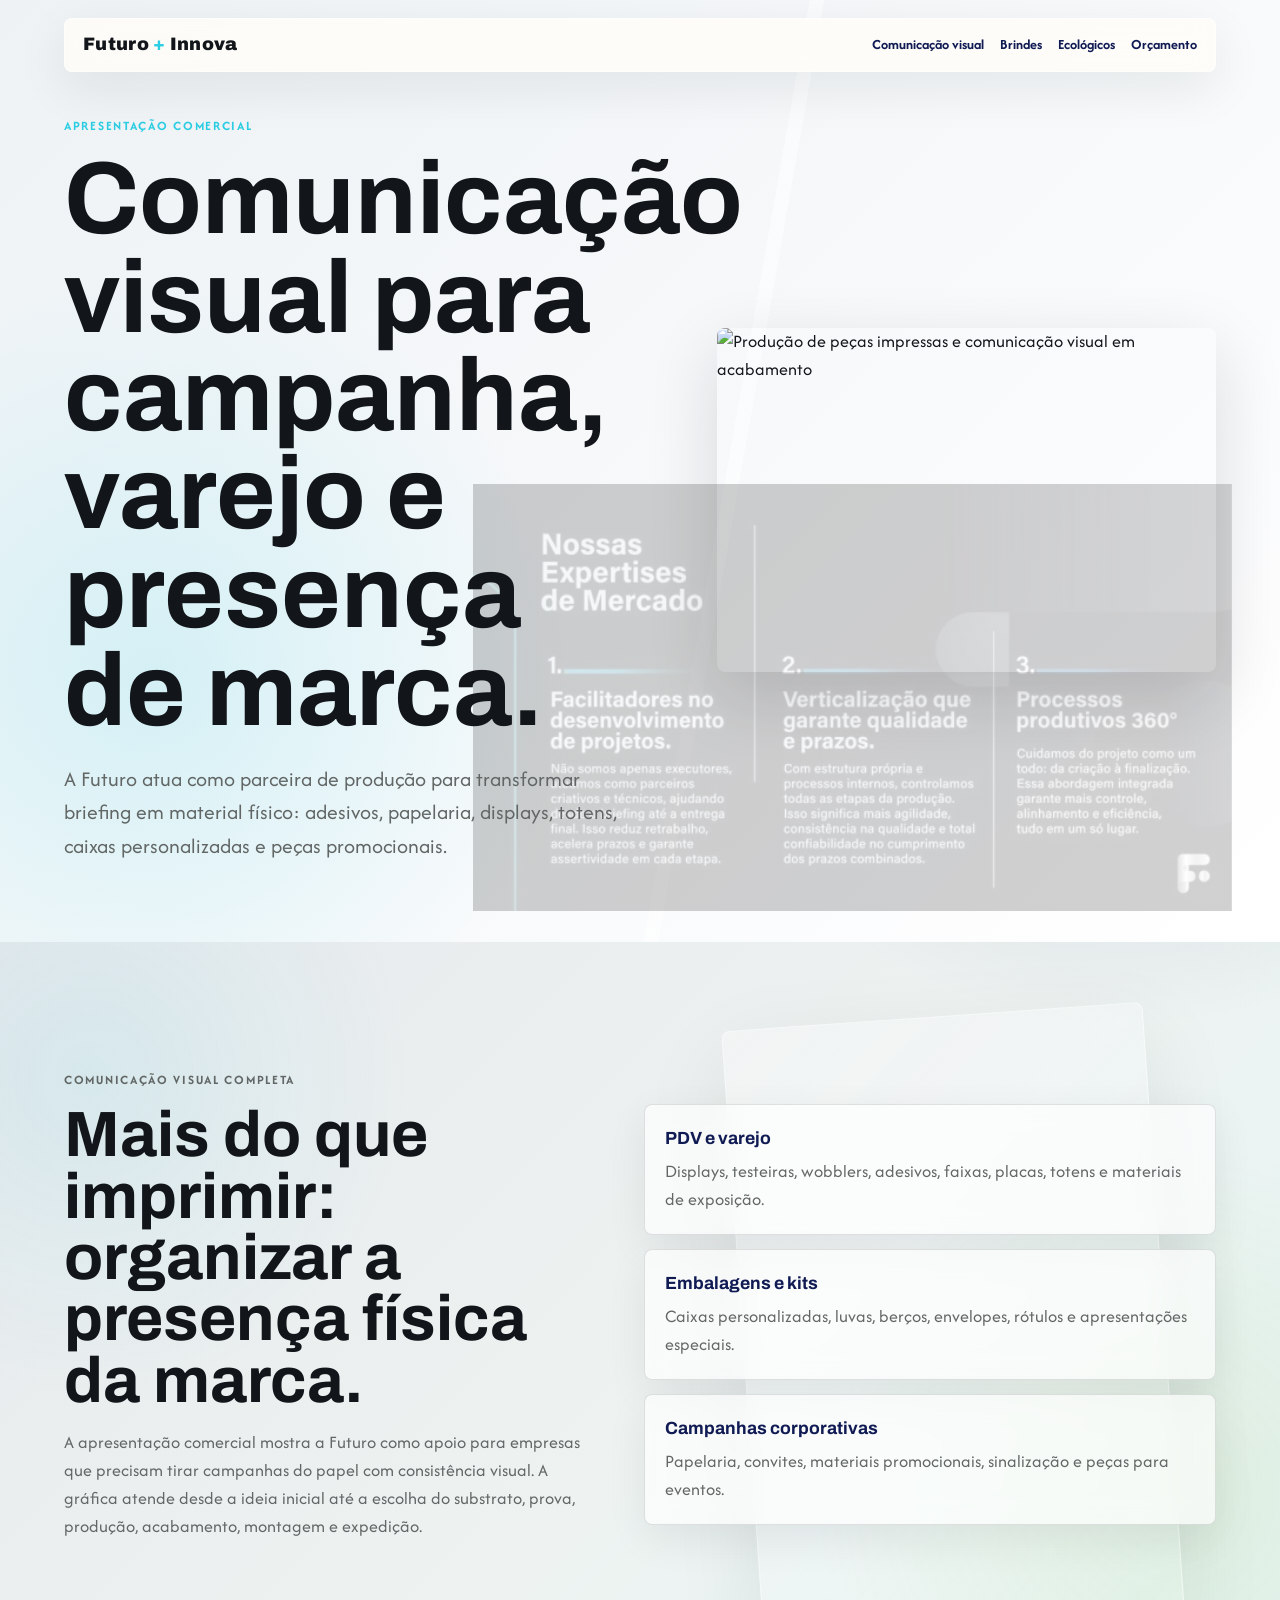
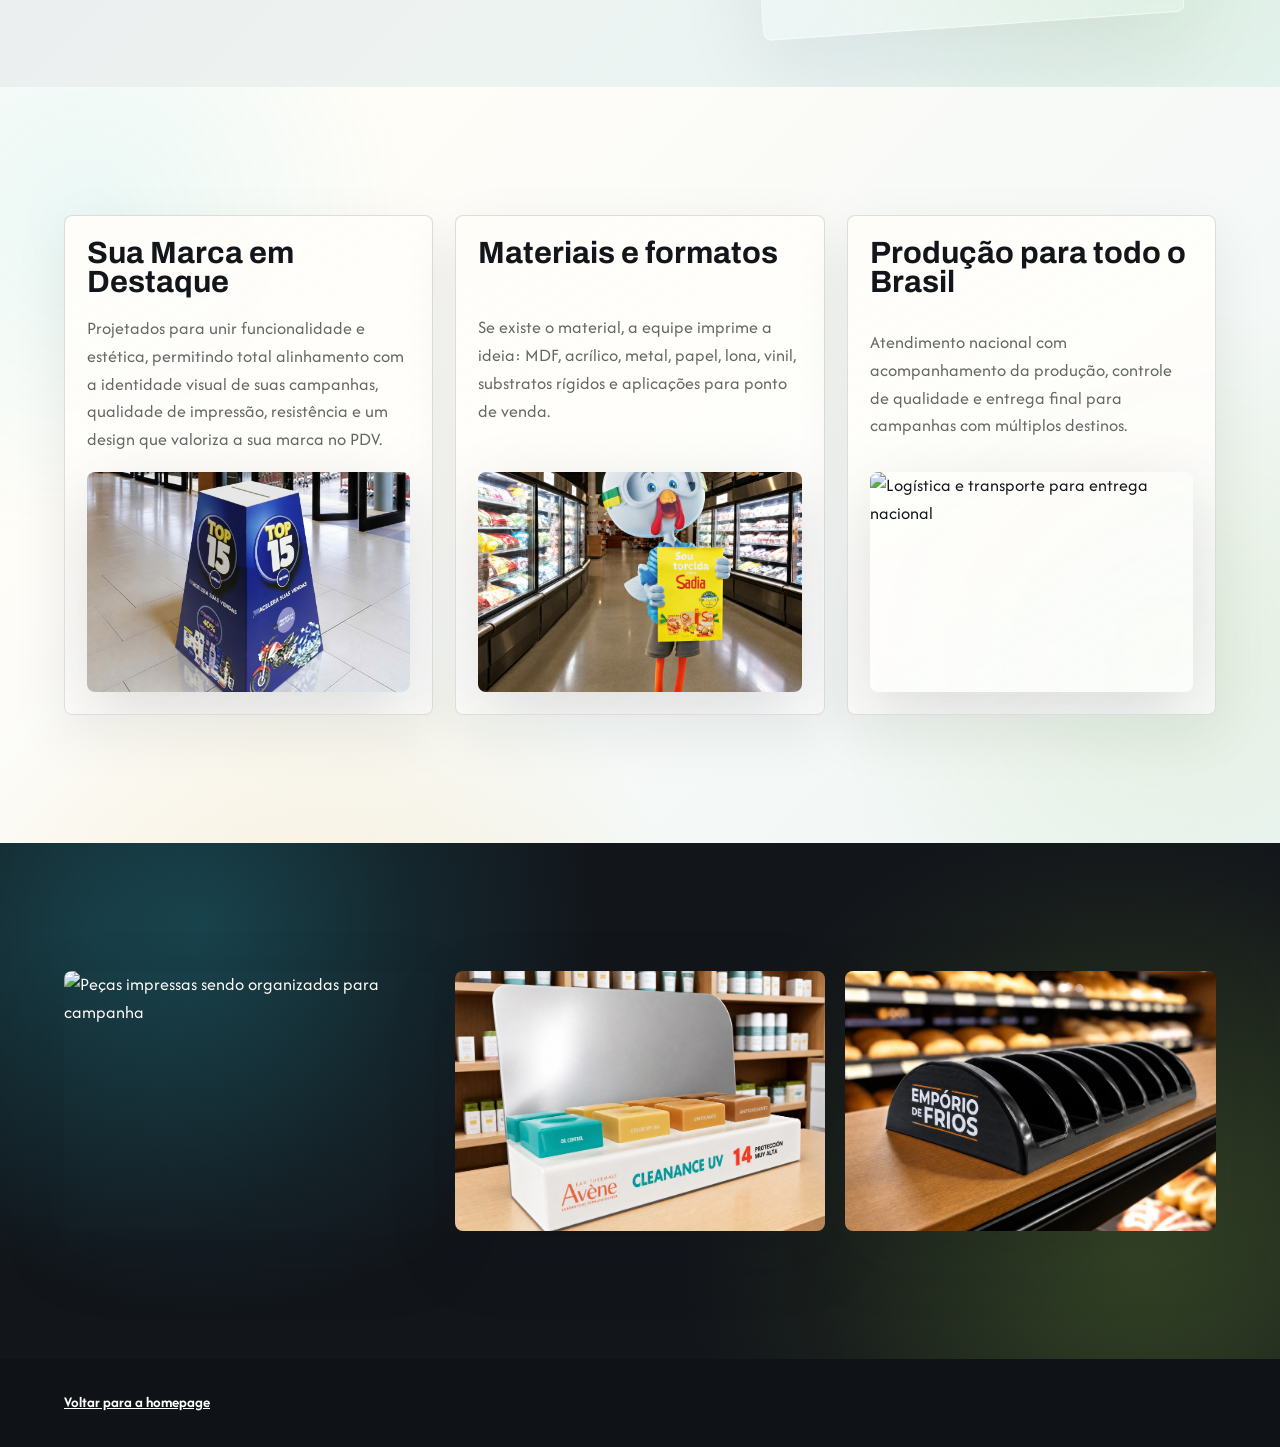
==== commit 3ec7296e: "Update comunicacao-visual.html" ====
--- a/comunicacao-visual.html
+++ b/comunicacao-visual.html
@@ -33,7 +33,7 @@
       </div>
     </section>
     <section class="section"><div class="container deep-grid">
-      <article class="deep-card reveal"><h2>Sua Marca em Destaque</h2><p>Projetados para unir funcionalidade e estética, permitindo total alinhamento com a identidade visual de suas campanhas, qualidade de impressão, resistência e um design que valoriza a sua marca no PDV.</p><img src="https://images.unsplash.com/photo-1556761175-b413da4baf72?auto=format&fit=crop&w=900&q=82" alt="Equipe revisando estratégia e materiais de campanha"></article>
+      <article class="deep-card reveal"><h2>Sua Marca em Destaque</h2><p>Projetados para unir funcionalidade e estética, permitindo total alinhamento com a identidade visual de suas campanhas, qualidade de impressão, resistência e um design que valoriza a sua marca no PDV.</p><img src="assets/pdf-pages/totem.png" alt="Equipe revisando estratégia e materiais de campanha"></article>
       <article class="deep-card reveal delay-1"><h2>Materiais e formatos</h2><p>Se existe o material, a equipe imprime a ideia: MDF, acrílico, metal, papel, lona, vinil, substratos rígidos e aplicações para ponto de venda.</p><img src="assets/pdf-pages/sadia.png" alt="Amostras impressas, papéis e materiais para produção personalizada"></article>
       <article class="deep-card reveal delay-2"><h2>Produção para todo o Brasil</h2><p>Atendimento nacional com acompanhamento da produção, controle de qualidade e entrega final para campanhas com múltiplos destinos.</p><img src="https://images.unsplash.com/photo-1494412685616-a5d310fbb07d?auto=format&fit=crop&w=900&q=82" alt="Logística e transporte para entrega nacional"></article>
     </div></section>
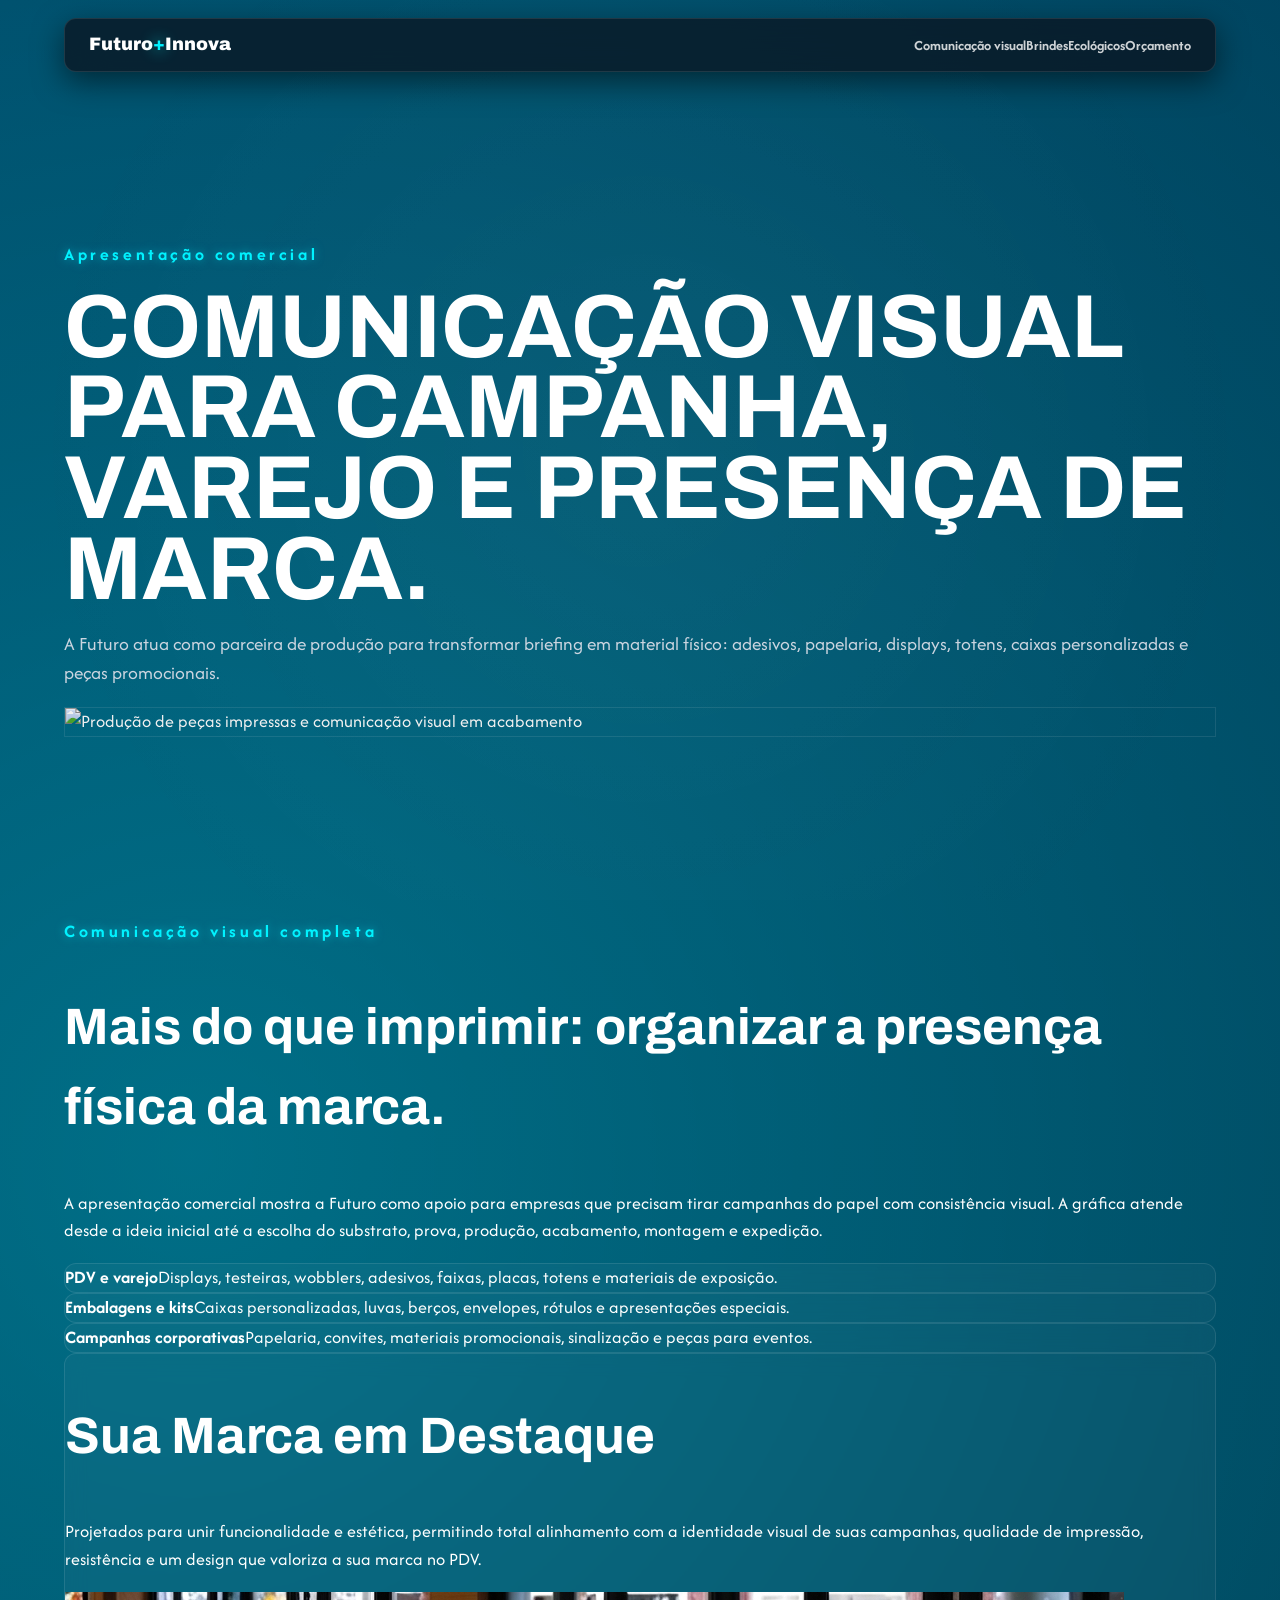
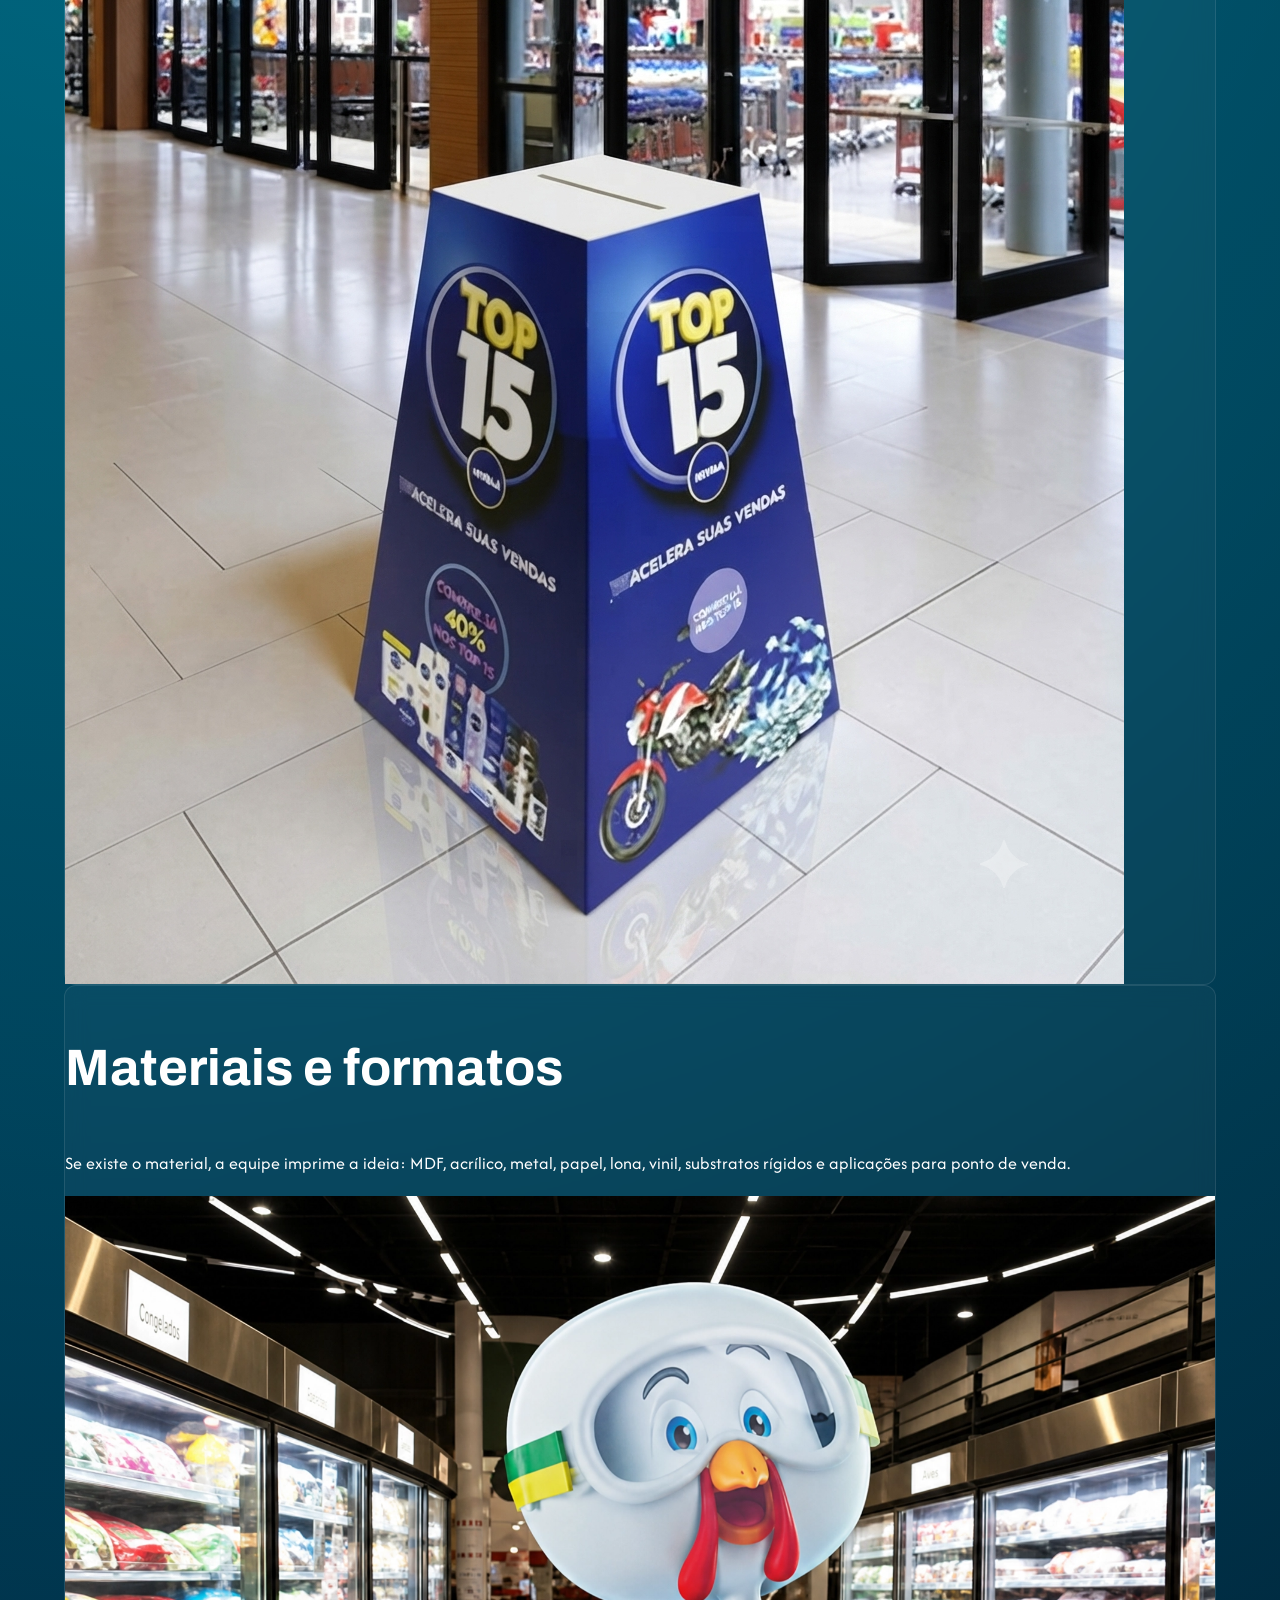
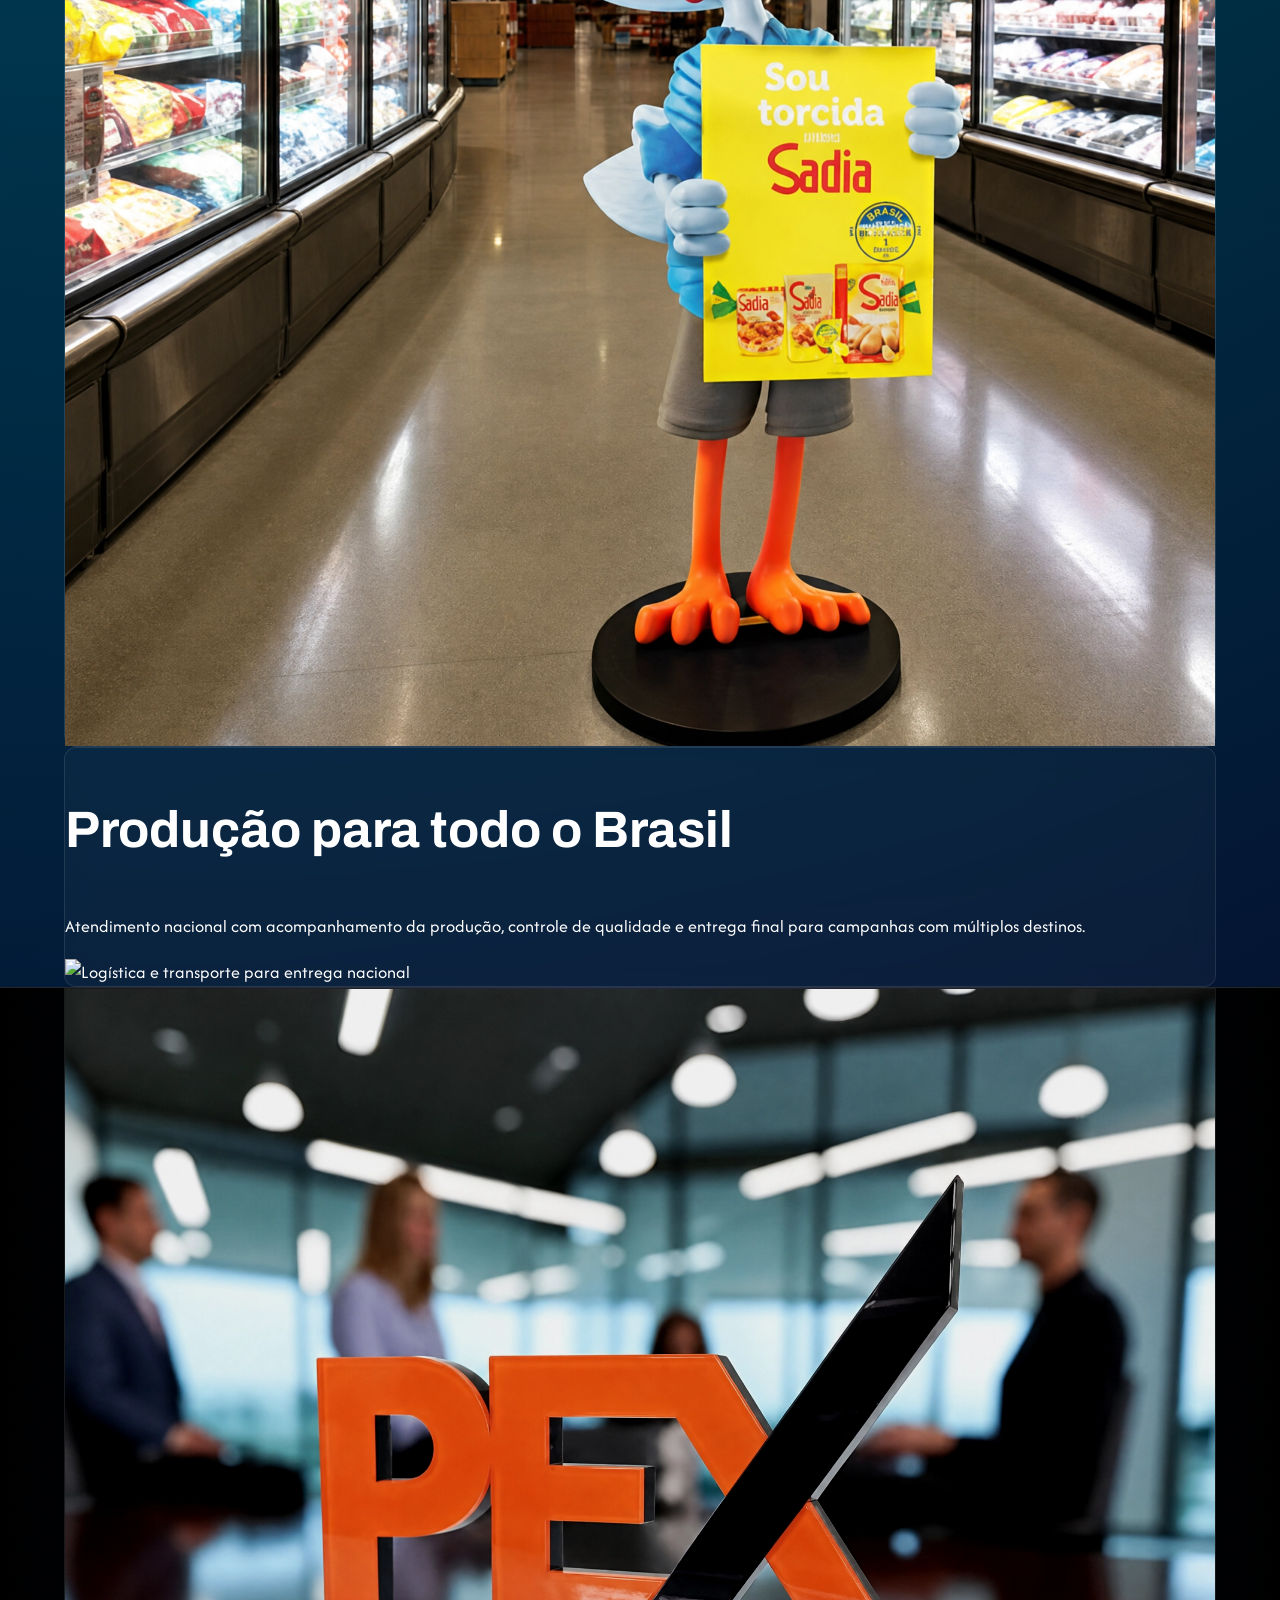
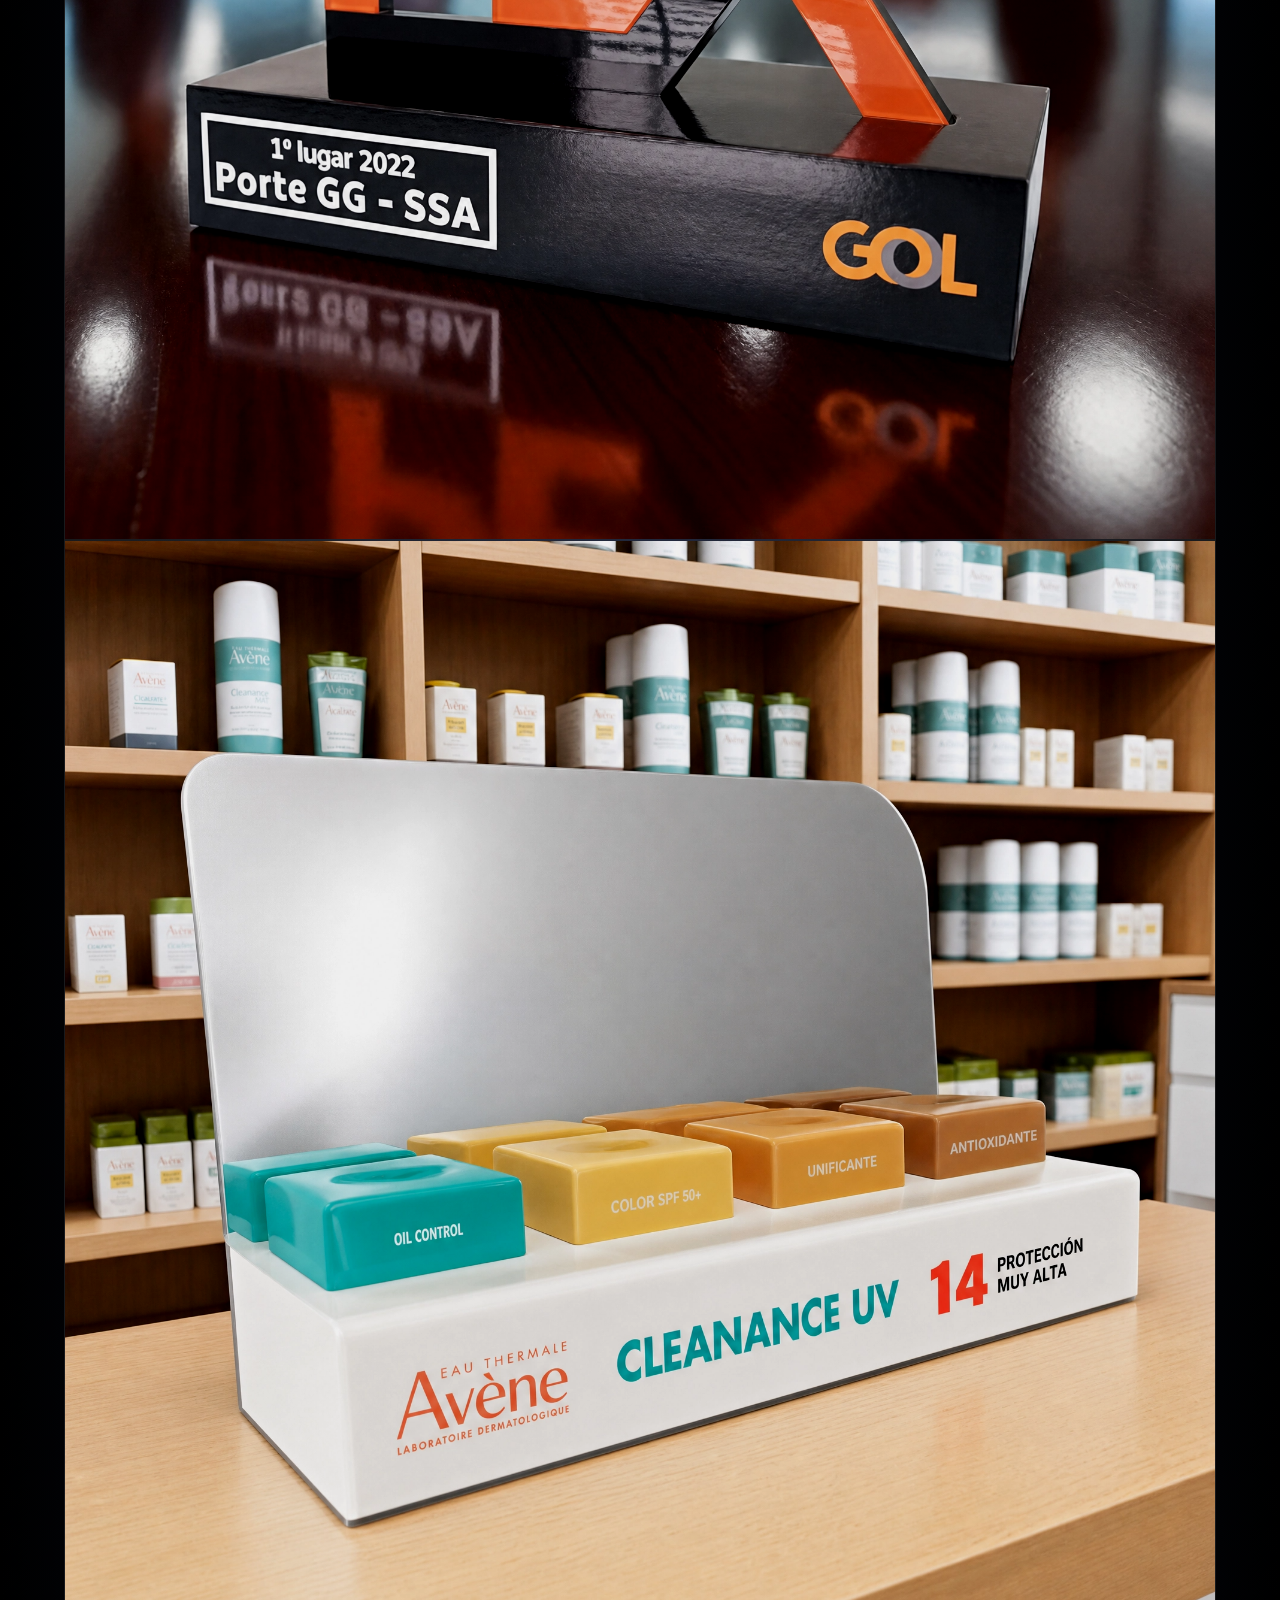
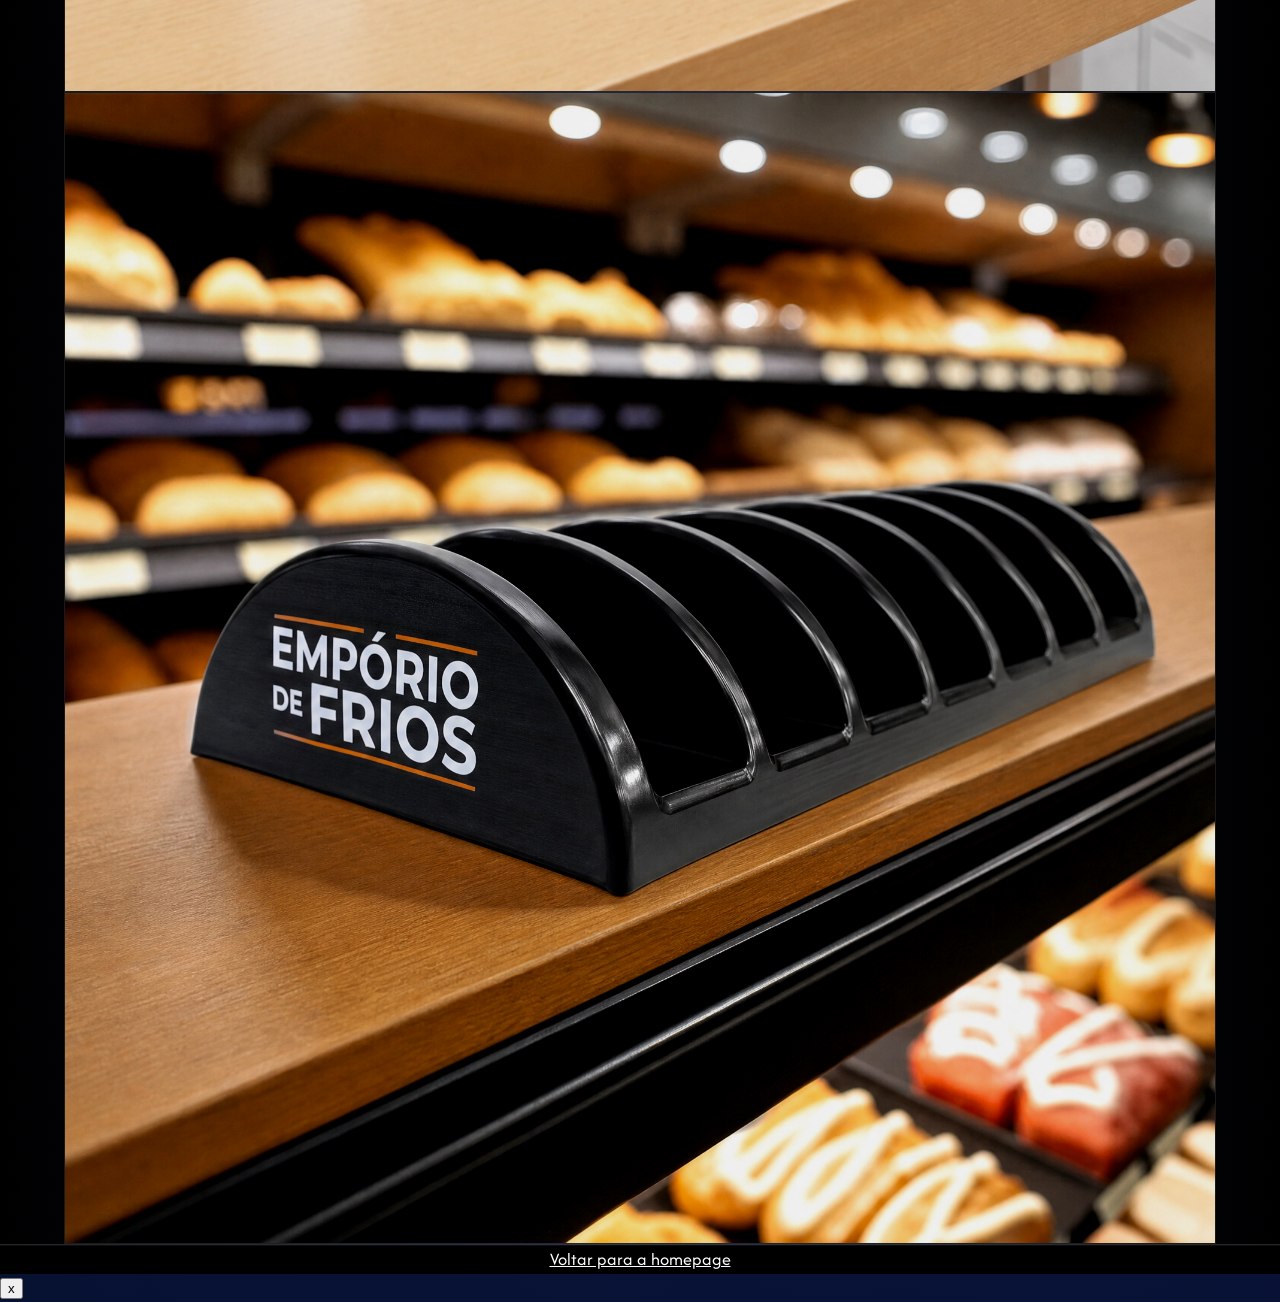
==== commit e0f71c67: "Update comunicacao-visual.html" ====
--- a/comunicacao-visual.html
+++ b/comunicacao-visual.html
@@ -37,7 +37,7 @@
       <article class="deep-card reveal delay-1"><h2>Materiais e formatos</h2><p>Se existe o material, a equipe imprime a ideia: MDF, acrílico, metal, papel, lona, vinil, substratos rígidos e aplicações para ponto de venda.</p><img src="assets/pdf-pages/sadia.png" alt="Amostras impressas, papéis e materiais para produção personalizada"></article>
       <article class="deep-card reveal delay-2"><h2>Produção para todo o Brasil</h2><p>Atendimento nacional com acompanhamento da produção, controle de qualidade e entrega final para campanhas com múltiplos destinos.</p><img src="https://images.unsplash.com/photo-1494412685616-a5d310fbb07d?auto=format&fit=crop&w=900&q=82" alt="Logística e transporte para entrega nacional"></article>
     </div></section>
-    <section class="section band final-gallery"><div class="container gallery"><img src="assets/pdf-pages/" alt="Peças impressas sendo organizadas para campanha"><img src="assets/pdf-pages/clean.png" alt="Projeto visual sendo revisado em tela"><img src="assets/pdf-pages/emporios.png" alt="Reunião de alinhamento para campanha corporativa"></div></section>
+    <section class="section band final-gallery"><div class="container gallery"><img src="assets/pdf-pages/display.png" alt="Peças impressas sendo organizadas para campanha"><img src="assets/pdf-pages/clean.png" alt="Projeto visual sendo revisado em tela"><img src="assets/pdf-pages/emporios.png" alt="Reunião de alinhamento para campanha corporativa"></div></section>
   </main>
   <footer class="site-footer"><div class="container"><a href="index.html">Voltar para a homepage</a></div></footer>
   <script src="script.js"></script>
--- a/style.css
+++ b/style.css
@@ -1,28 +1,30 @@
 :root {
-  --cream: #f7f3eb;
-  --paper: #fffdf8;
-  --wash: #eef6ef;
-  --ink: #12151a;
-  --muted: #626766;
-  --blue: #101b54;
-  --cyan: #2ccde3;
-  --violet: #7655d8;
-  --green: #173f2c;
-  --leaf: #8fbf43;
-  --line: rgba(18, 21, 26, .14);
-  --shadow: 0 24px 70px rgba(18, 21, 26, .14);
+  /* Cores de Destaque Saturadas */
+  --cream: #ffffff;
+  --paper: rgba(255, 255, 255, 0.05);
+  --wash: rgba(255, 255, 255, 0.1);
+  --ink: #ffffff; /* Texto agora é branco para fundos fortes */
+  --muted: #cbd5e0;
+  --blue: #0a1128;
+  --cyan: #00f2ff;
+  --violet: #bc13fe;
+  --green: #00ff87;
+  --leaf: #39ff14;
+  --line: rgba(255, 255, 255, 0.15);
+  --shadow: 0 24px 70px rgba(0, 0, 0, 0.5);
   --max-width: 1200px;
 }
 
 * { box-sizing: border-box; }
 html { scroll-behavior: smooth; }
+
 body {
   margin: 0;
-  background:
-    radial-gradient(circle at 9% 7%, rgba(44, 205, 227, .18), transparent 24rem),
-    radial-gradient(circle at 92% 18%, rgba(143, 191, 67, .18), transparent 28rem),
-    radial-gradient(circle at 16% 72%, rgba(247, 184, 77, .14), transparent 24rem),
-    linear-gradient(135deg, #fffdf8 0%, var(--cream) 42%, var(--wash) 100%);
+  /* Fundo HOME: Forte e Profundo */
+  background: 
+    radial-gradient(circle at 10% 20%, rgba(0, 242, 255, 0.25), transparent 40%),
+    radial-gradient(circle at 90% 80%, rgba(188, 19, 254, 0.25), transparent 40%),
+    linear-gradient(135deg, #050a18 0%, #101316 100%);
   background-attachment: fixed;
   color: var(--ink);
   font-family: Afacad, sans-serif;
@@ -30,57 +32,47 @@
   line-height: 1.55;
   overflow-x: hidden;
 }
+
+/* Efeito de Iluminação Global */
 body::before {
   content: "";
   position: fixed;
   inset: 0;
   z-index: -2;
+  background-image: 
+    radial-gradient(circle at 50% 50%, rgba(255, 255, 255, 0.03) 0%, transparent 80%);
   pointer-events: none;
-  background-image:
-    linear-gradient(rgba(18, 21, 26, .035) 1px, transparent 1px),
-    linear-gradient(90deg, rgba(18, 21, 26, .028) 1px, transparent 1px);
-  background-size: 42px 42px;
-  mask-image: linear-gradient(to bottom, rgba(0,0,0,.72), rgba(0,0,0,.22));
-}
-body::after {
-  content: "";
-  position: fixed;
-  inset: 0;
-  z-index: -1;
-  pointer-events: none;
-  background:
-    linear-gradient(115deg, transparent 0 16%, rgba(255,255,255,.44) 16% 17%, transparent 17% 100%),
-    radial-gradient(circle at 54% 44%, rgba(255,255,255,.68), transparent 18rem);
-  mix-blend-mode: soft-light;
-}
+}
+
+/* Página COMUNICAÇÃO VISUAL: Azul Elétrico Forte */
 body.page-visual {
-  background:
-    radial-gradient(circle at 12% 16%, rgba(44, 205, 227, .32), transparent 24rem),
-    radial-gradient(circle at 88% 18%, rgba(16, 27, 84, .18), transparent 30rem),
-    radial-gradient(circle at 24% 86%, rgba(247, 184, 77, .18), transparent 25rem),
-    linear-gradient(135deg, #f4f9fb 0%, #fffdf8 48%, #e8f3f5 100%);
-}
+  background: 
+    radial-gradient(circle at 15% 15%, rgba(0, 242, 255, 0.4), transparent 50%),
+    radial-gradient(circle at 85% 85%, rgba(16, 27, 84, 0.8), transparent 50%),
+    linear-gradient(135deg, #001a3d 0%, #000814 100%);
+}
+
+/* Página BRINDES: Roxo e Magenta Saturado */
 body.page-brindes {
-  background:
-    radial-gradient(circle at 78% 12%, rgba(118, 85, 216, .28), transparent 28rem),
-    radial-gradient(circle at 12% 78%, rgba(247, 184, 77, .22), transparent 26rem),
-    radial-gradient(circle at 54% 46%, rgba(44, 205, 227, .12), transparent 22rem),
-    linear-gradient(135deg, #fff8ec 0%, #f7f3eb 45%, #eee8fb 100%);
-}
+  background: 
+    radial-gradient(circle at 20% 20%, rgba(188, 19, 254, 0.4), transparent 50%),
+    radial-gradient(circle at 80% 80%, rgba(255, 0, 128, 0.3), transparent 50%),
+    linear-gradient(135deg, #1a0033 0%, #0a001a 100%);
+}
+
+/* Página ECOLÓGICOS: Verde Esmeralda Vibrante */
 body.page-eco {
-  background:
-    radial-gradient(circle at 16% 18%, rgba(143, 191, 67, .34), transparent 28rem),
-    radial-gradient(circle at 86% 22%, rgba(23, 63, 44, .2), transparent 30rem),
-    radial-gradient(circle at 20% 86%, rgba(172, 122, 51, .16), transparent 24rem),
-    linear-gradient(135deg, #f3f7df 0%, #eef4e9 48%, #dfe9cc 100%);
-}
+  background: 
+    radial-gradient(circle at 15% 15%, rgba(0, 255, 135, 0.35), transparent 50%),
+    radial-gradient(circle at 85% 85%, rgba(23, 63, 44, 0.8), transparent 50%),
+    linear-gradient(135deg, #041e12 0%, #010a06 100%);
+}
+
 img { display: block; max-width: 100%; }
 a { color: inherit; }
-.container {
-  width: 90%;
-  max-width: var(--max-width);
-  margin: 0 auto;
-}
+.container { width: 90%; max-width: var(--max-width); margin: 0 auto; }
+
+/* Navegação Ajustada para fundo escuro */
 .site-nav {
   position: fixed;
   top: 18px;
@@ -93,438 +85,160 @@
   align-items: center;
   justify-content: space-between;
   gap: 18px;
-  padding: 12px 18px;
-  border: 1px solid rgba(255,255,255,.55);
-  border-radius: 8px;
-  background: rgba(255, 253, 248, .84);
-  box-shadow: 0 16px 50px rgba(18,21,26,.08);
-  backdrop-filter: blur(16px);
-}
-.brand-mark {
-  font-family: Archivo, sans-serif;
-  font-weight: 900;
-  text-decoration: none;
-  letter-spacing: .02em;
-}
-.brand-mark span { color: var(--cyan); margin: 0 4px; }
-.nav-links { display: flex; flex-wrap: wrap; gap: 16px; justify-content: flex-end; }
+  padding: 12px 24px;
+  border: 1px solid rgba(255,255,255,0.1);
+  border-radius: 12px;
+  background: rgba(10, 15, 25, 0.7);
+  box-shadow: 0 10px 30px rgba(0,0,0,0.5);
+  backdrop-filter: blur(20px);
+}
+
+.brand-mark { font-family: Archivo, sans-serif; font-weight: 900; text-decoration: none; color: #fff; }
+.brand-mark span { color: var(--cyan); text-shadow: 0 0 15px var(--cyan); }
+
 .nav-links a {
-  color: var(--blue);
+  color: #fff;
   font-size: .9rem;
   font-weight: 700;
   text-decoration: none;
-  transition: color .25s ease, transform .25s ease;
-}
-.nav-links a:hover { color: var(--cyan); transform: translateY(-2px); }
+  opacity: 0.8;
+  transition: all .25s ease;
+}
+.nav-links a:hover { opacity: 1; color: var(--cyan); text-shadow: 0 0 10px var(--cyan); }
+
+/* Hero Sections com Iluminação Focal */
 .hero {
   min-height: 100vh;
   display: flex;
   align-items: center;
-  padding: 116px 0 58px;
+  padding: 120px 0 60px;
   position: relative;
-  isolation: isolate;
-}
-.home-hero {
-  background:
-    radial-gradient(circle at 82% 22%, rgba(44,205,227,.28), transparent 28%),
-    radial-gradient(circle at 18% 80%, rgba(143,191,67,.2), transparent 26%),
-    linear-gradient(135deg, rgba(255,253,248,.9) 0%, rgba(240,238,231,.86) 50%, rgba(229,239,228,.88) 100%);
-}
-.hero::before, .section::before, .lead-section::before {
-  content: "";
-  position: absolute;
-  inset: 0;
-  z-index: -1;
-  pointer-events: none;
-}
-.hero::before {
-  background: linear-gradient(100deg, transparent 0 56%, rgba(255,255,255,.5) 56% 57%, transparent 57% 100%);
-}
-.hero-grid, .detail-grid, .split, .proof-grid, .contact-grid {
-  display: grid;
-  grid-template-columns: minmax(0, 1fr) minmax(320px, .86fr);
-  gap: clamp(28px, 6vw, 72px);
-  align-items: center;
-}
-.eyebrow {
-  margin: 0 0 14px;
-  color: var(--cyan);
-  font-size: .82rem;
-  font-weight: 800;
-  letter-spacing: .13em;
-  text-transform: uppercase;
-}
-h1, h2, h3 {
-  font-family: Archivo, sans-serif;
-  line-height: .96;
-  letter-spacing: 0;
-}
-h1 { margin: 0; font-size: clamp(3.2rem, 8vw, 7.6rem); max-width: 880px; }
-h2 { margin: 0; font-size: clamp(2.2rem, 5vw, 4.9rem); }
-h3 { margin: 0; font-size: clamp(1.4rem, 2.4vw, 2.2rem); }
-.lead { max-width: 650px; color: var(--muted); font-size: clamp(1.1rem, 2vw, 1.35rem); }
-.hero-actions { display: flex; flex-wrap: wrap; gap: 12px; margin-top: 32px; }
+}
+
+h1 { margin: 0; font-size: clamp(3rem, 7vw, 6.5rem); line-height: 0.9; font-family: Archivo, sans-serif; text-transform: uppercase; }
+h2 { font-size: clamp(2rem, 4vw, 4rem); font-family: Archivo, sans-serif; }
+
+.eyebrow { color: var(--cyan); font-weight: 800; letter-spacing: 0.2em; text-shadow: 0 0 10px rgba(0, 242, 255, 0.5); }
+.lead { color: var(--muted); font-size: 1.2rem; }
+
+/* Botões Neon */
 .btn {
   display: inline-flex;
   align-items: center;
   justify-content: center;
-  min-height: 48px;
-  padding: 13px 22px;
-  border: 1px solid var(--line);
+  padding: 16px 32px;
   border-radius: 8px;
   font-weight: 800;
   text-decoration: none;
-  cursor: pointer;
-  transition: transform .25s ease, box-shadow .25s ease, background .25s ease, border-color .25s ease;
-}
-.btn.primary { background: var(--cyan); color: #07151b; border-color: transparent; }
-.btn.ghost { background: rgba(255,255,255,.58); }
-.btn:hover, .brand-mark:hover, .feature-card:hover, .deep-card:hover, .gallery img:hover, .proof-img:hover {
-  transform: translateY(-5px) scale(1.012);
-}
-.btn:hover { box-shadow: 0 16px 36px rgba(18,21,26,.16); }
-.btn:active, .feature-card:active, .deep-card:active { transform: translateY(-1px) scale(.992); }
-.hero-collage {
-  min-height: 570px;
+  transition: all 0.3s ease;
+}
+.btn.primary { 
+  background: var(--cyan); 
+  color: #000; 
+  box-shadow: 0 0 20px rgba(0, 242, 255, 0.4); 
+}
+.btn.primary:hover { 
+  transform: translateY(-3px); 
+  box-shadow: 0 0 35px rgba(0, 242, 255, 0.7); 
+}
+
+.btn.ghost { 
+  border: 1px solid var(--cyan); 
+  color: var(--cyan); 
+  background: transparent; 
+}
+.btn.ghost:hover { 
+  background: rgba(0, 242, 255, 0.1); 
+  box-shadow: 0 0 20px rgba(0, 242, 255, 0.2); 
+}
+
+/* Cards com Glassmorphism para fundo escuro */
+.feature-card, .deep-card, .info-stack div, .service-strip article, .steps div {
+  background: rgba(255, 255, 255, 0.03);
+  border: 1px solid rgba(255, 255, 255, 0.1);
+  backdrop-filter: blur(10px);
+  border-radius: 12px;
+  transition: all 0.4s cubic-bezier(0.175, 0.885, 0.32, 1.275);
+}
+
+.feature-card:hover, .deep-card:hover {
+  background: rgba(255, 255, 255, 0.07);
+  border-color: var(--cyan);
+  transform: translateY(-10px) scale(1.02);
+  box-shadow: 0 20px 50px rgba(0,0,0,0.6);
+}
+
+/* Faixa de Destaque (Band) */
+.band {
+  background: linear-gradient(90deg, #000 0%, #0a1128 50%, #000 100%);
+  border-top: 1px solid var(--line);
+  border-bottom: 1px solid var(--line);
+}
+
+/* Galeria com brilho nas imagens */
+.gallery img, .hero-panel, .proof-img {
+  border: 1px solid rgba(255, 255, 255, 0.1);
+  filter: brightness(0.9) contrast(1.1);
+}
+.gallery img:hover {
+  filter: brightness(1.1) contrast(1.2);
+  border-color: var(--cyan);
+}
+
+/* Formulário de Contato */
+.lead-section {
+  background: #000;
   position: relative;
-}
+  border-top: 2px solid var(--cyan);
+}
+
+.lead-form input, .lead-form textarea, .lead-form select {
+  background: rgba(255, 255, 255, 0.05);
+  border: 1px solid rgba(255, 255, 255, 0.1);
+  color: #fff;
+}
+.lead-form input:focus {
+  border-color: var(--cyan);
+  background: rgba(255, 255, 255, 0.1);
+  box-shadow: 0 0 15px rgba(0, 242, 255, 0.3);
+}
+
+/* Grid de passos 01, 02, 03 */
+.steps strong {
+  text-shadow: 0 0 15px var(--cyan);
+}
+
+/* Footer */
+.site-footer {
+  background: #000;
+  border-top: 1px solid rgba(255,255,255,0.05);
+  text-align: center;
+}
+
+/* Animação dos Tiles da Home */
 .tile {
-  position: absolute;
-  width: min(78%, 420px);
-  border: 8px solid var(--paper);
-  border-radius: 8px;
-  box-shadow: var(--shadow);
-  animation: float 7s ease-in-out infinite;
-  object-fit: cover;
-  aspect-ratio: 4 / 3;
-  transition: transform .35s ease, box-shadow .35s ease;
-}
-.tile:hover { transform: translateY(-8px) rotate(-1deg) scale(1.02); box-shadow: 0 34px 85px rgba(18,21,26,.2); }
-.tile-a { top: 5%; right: 1%; }
-.tile-b { top: 34%; left: 0; animation-delay: .8s; }
-.tile-c { right: 8%; bottom: 2%; animation-delay: 1.5s; }
-@keyframes float { 50% { transform: translate3d(0, -16px, 0) rotate(.6deg); } }
-.section { padding: clamp(72px, 10vw, 132px) 0; position: relative; isolation: isolate; }
-.section::before {
-  background:
-    radial-gradient(circle at 7% 18%, rgba(44,205,227,.09), transparent 20rem),
-    radial-gradient(circle at 91% 74%, rgba(143,191,67,.12), transparent 22rem);
-}
-.section-head { margin-bottom: 36px; }
-.section-head h2 { max-width: 900px; }
-.feature-grid {
-  display: grid;
-  grid-template-columns: 1.1fr .9fr;
-  gap: 22px;
-}
-.decision-cards {
-  padding: 18px;
-  border: 1px solid rgba(255,255,255,.7);
-  border-radius: 8px;
-  background: linear-gradient(135deg, rgba(255,255,255,.58), rgba(255,255,255,.22));
-  box-shadow: 0 20px 70px rgba(18,21,26,.08);
-  backdrop-filter: blur(10px);
-}
-.feature-card {
-  min-height: 430px;
-  display: grid;
-  align-content: end;
-  position: relative;
-  overflow: hidden;
-  padding: 28px;
-  border-radius: 8px;
-  color: white;
-  text-decoration: none;
-  background: #101316;
-  box-shadow: var(--shadow);
-  min-width: 0;
-  transition: transform .35s ease, box-shadow .35s ease;
-}
-.feature-card.large { grid-row: span 2; }
-.feature-card img {
-  position: absolute;
-  inset: 0;
-  width: 100%;
-  height: 100%;
-  object-fit: cover;
-  opacity: .64;
-  transition: transform .55s ease, opacity .55s ease;
-}
-.feature-card::after {
-  content: "";
-  position: absolute;
-  inset: 0;
-  background: linear-gradient(to top, rgba(5,8,12,.9), rgba(5,8,12,.1));
-}
-.feature-card div { position: relative; z-index: 1; max-width: 560px; }
-.feature-card span { color: var(--cyan); font-weight: 800; text-transform: uppercase; letter-spacing: .1em; font-size: .78rem; }
-.feature-card:hover { box-shadow: 0 30px 90px rgba(18,21,26,.2); }
-.feature-card:hover img { transform: scale(1.07); opacity: .86; }
-.band {
-  background:
-    radial-gradient(circle at 16% 16%, rgba(44,205,227,.2), transparent 25rem),
-    radial-gradient(circle at 88% 78%, rgba(143,191,67,.18), transparent 28rem),
-    #12151a;
-  color: var(--paper);
-}
-.band p { color: rgba(255,255,255,.72); }
-.steps {
-  display: grid;
-  gap: 14px;
-}
-.steps div {
-  display: grid;
-  grid-template-columns: 64px 1fr;
-  gap: 18px;
-  align-items: center;
-  padding: 20px;
-  border: 1px solid rgba(255,255,255,.16);
-  border-radius: 8px;
-  background: rgba(255,255,255,.05);
-  transition: transform .3s ease, background .3s ease, border-color .3s ease;
-}
-.steps div:hover { transform: translateX(8px); background: rgba(255,255,255,.09); border-color: rgba(44,205,227,.4); }
-.steps strong { color: var(--cyan); font-family: Archivo, sans-serif; font-size: 1.8rem; }
-.proof-grid { grid-template-columns: .78fr 1.22fr; }
-.proof-copy p { color: var(--muted); }
-.proof-img, .hero-panel, .deep-card img, .gallery img {
-  border-radius: 8px;
-  box-shadow: var(--shadow);
-  transition: transform .35s ease, box-shadow .35s ease, filter .35s ease;
-}
-.hero-panel, .proof-img {
-  width: 100%;
-  aspect-ratio: 16 / 11;
-  object-fit: cover;
-}
-.lead-section {
-  padding: clamp(76px, 10vw, 126px) 0;
-  background:
-    radial-gradient(circle at 20% 30%, rgba(44,205,227,.25), transparent 24rem),
-    radial-gradient(circle at 82% 65%, rgba(143,191,67,.2), transparent 26rem),
-    linear-gradient(135deg, var(--blue), #101316);
-  color: white;
-  position: relative;
-  isolation: isolate;
-}
-.lead-section p { color: rgba(255,255,255,.76); }
-.lead-form {
-  display: grid;
-  gap: 12px;
-}
-.lead-form input, .lead-form textarea, .lead-form select {
-  width: 100%;
-  border: 1px solid rgba(255,255,255,.18);
-  border-radius: 8px;
-  background: rgba(255,255,255,.09);
-  color: white;
-  padding: 15px;
-  font: inherit;
-  transition: transform .25s ease, border-color .25s ease, background .25s ease;
-}
-.lead-form input:focus, .lead-form textarea:focus, .lead-form select:focus {
-  outline: none;
-  transform: translateY(-2px);
-  border-color: rgba(44,205,227,.82);
-  background: rgba(255,255,255,.13);
-}
-.lead-form option { color: var(--ink); }
-.hidden { display: none; }
-.site-footer {
-  padding: 32px 0;
-  background: #0f1216;
-  color: rgba(255,255,255,.66);
-  font-size: .95rem;
-}
-.site-footer a { color: white; font-weight: 800; }
-.detail-hero.visual { background: radial-gradient(circle at 12% 72%, rgba(44,205,227,.16), transparent 26rem), linear-gradient(135deg, #eef2f5, #ffffff); }
-.detail-hero.brindes { background: radial-gradient(circle at 75% 20%, rgba(118,85,216,.22), transparent 28%), radial-gradient(circle at 12% 76%, rgba(247,184,77,.14), transparent 25rem), #f7f3eb; }
-.detail-hero.eco { background: radial-gradient(circle at 76% 16%, rgba(143,191,67,.28), transparent 30%), radial-gradient(circle at 10% 72%, rgba(44,205,227,.12), transparent 24rem), #eef4e9; }
-.detail-hero.visual::after,
-.detail-hero.brindes::after,
-.detail-hero.eco::after {
-  content: "";
-  position: absolute;
-  inset: 0;
-  z-index: -1;
-  pointer-events: none;
-  opacity: .18;
-  background-size: min(62vw, 760px);
-  background-repeat: no-repeat;
-  background-position: right 9% bottom 6%;
-  mix-blend-mode: multiply;
-}
-.detail-hero.visual::after { background-image: url("assets/pdf-pages/apresentacao-comercial-04.jpg"); }
-.detail-hero.brindes::after { background-image: url("assets/pdf-pages/apresentacao-innova-brindes-04.jpg"); opacity: .22; }
-.detail-hero.eco::after { background-image: url("assets/pdf-pages/apresentacao-ecologicos-futuro-03.jpg"); opacity: .24; }
-.context-section {
-  overflow: hidden;
-}
-.context-section::after,
-.craft-section::after {
-  content: "";
-  position: absolute;
-  inset: 10% auto 8% 58%;
-  width: min(34vw, 420px);
-  border-radius: 8px;
-  background: linear-gradient(135deg, rgba(255,255,255,.3), rgba(255,255,255,.06));
-  border: 1px solid rgba(255,255,255,.48);
-  transform: rotate(-4deg);
-  box-shadow: 0 30px 90px rgba(18,21,26,.08);
-  z-index: -1;
-}
-.visual-context { background: linear-gradient(135deg, rgba(16,27,84,.08), rgba(44,205,227,.08)); }
-.brindes-context { background: linear-gradient(135deg, rgba(118,85,216,.12), rgba(247,184,77,.1)); }
-.eco-context { background: linear-gradient(135deg, rgba(23,63,44,.11), rgba(143,191,67,.16)); }
-.context-grid {
-  display: grid;
-  grid-template-columns: minmax(0, .95fr) minmax(320px, 1.05fr);
-  gap: clamp(28px, 5vw, 62px);
-  align-items: center;
-}
-.context-grid p {
-  color: var(--muted);
-  max-width: 680px;
-}
-.info-stack {
-  display: grid;
-  gap: 14px;
-}
-.info-stack div,
-.service-strip article {
-  display: grid;
-  gap: 6px;
-  padding: 20px;
-  border-radius: 8px;
-  border: 1px solid rgba(18,21,26,.12);
-  background: rgba(255,255,255,.68);
-  box-shadow: 0 14px 42px rgba(18,21,26,.07);
-  backdrop-filter: blur(12px);
-  transition: transform .3s ease, box-shadow .3s ease, border-color .3s ease;
-}
-.info-stack div:hover,
-.service-strip article:hover {
-  transform: translateY(-6px);
-  border-color: rgba(44,205,227,.36);
-  box-shadow: 0 24px 62px rgba(18,21,26,.12);
-}
-.info-stack strong,
-.service-strip strong {
-  font-family: Archivo, sans-serif;
-  color: var(--blue);
-  font-size: 1.1rem;
-}
-.info-stack span,
-.service-strip span {
-  color: var(--muted);
-}
-.craft-section {
-  background:
-    radial-gradient(circle at 18% 20%, rgba(44,205,227,.2), transparent 23rem),
-    radial-gradient(circle at 80% 68%, rgba(247,184,77,.16), transparent 28rem),
-    linear-gradient(135deg, rgba(255,255,255,.36), rgba(255,255,255,.08));
-}
-.service-strip {
-  display: grid;
-  grid-template-columns: repeat(3, minmax(0, 1fr));
-  gap: 18px;
-}
-.deep-grid {
-  display: grid;
-  grid-template-columns: repeat(3, minmax(0, 1fr));
-  gap: 22px;
-}
-.deep-card {
-  display: grid;
-  grid-template-rows: auto auto 220px;
-  gap: 18px;
-  padding: 22px;
-  border: 1px solid var(--line);
-  border-radius: 8px;
-  background: linear-gradient(150deg, rgba(255,253,248,.94), rgba(255,255,255,.78));
-  box-shadow: 0 18px 56px rgba(18,21,26,.08);
-  min-width: 0;
-  overflow: hidden;
-  transition: transform .35s ease, border-color .35s ease, box-shadow .35s ease;
-}
-.deep-card:hover { border-color: rgba(44,205,227,.38); box-shadow: 0 28px 76px rgba(18,21,26,.14); }
-.deep-card h2 { font-size: clamp(1.7rem, 2.4vw, 2.45rem); }
-.deep-card p { color: var(--muted); margin: 0; }
-.deep-card img { width: 100%; height: 220px; object-fit: cover; align-self: end; }
-.gallery {
-  display: grid;
-  grid-template-columns: repeat(3, minmax(0, 1fr));
-  gap: 20px;
-}
-.gallery img { height: 260px; width: 100%; object-fit: cover; cursor: zoom-in; }
-.gallery img:hover { filter: saturate(1.08) contrast(1.02); }
-.lightbox {
-  position: fixed;
-  inset: 0;
-  z-index: 60;
-  display: grid;
-  place-items: center;
-  padding: 24px;
-  background: rgba(8, 10, 14, .78);
-  opacity: 0;
-  pointer-events: none;
-  transition: opacity .25s ease;
-}
-.lightbox.is-open {
-  opacity: 1;
-  pointer-events: auto;
-}
-.lightbox img {
-  width: min(92vw, 1120px);
-  max-height: 84vh;
-  object-fit: contain;
-  border-radius: 8px;
-  box-shadow: 0 30px 100px rgba(0,0,0,.44);
-  transform: scale(.94);
-  transition: transform .25s ease;
-}
-.lightbox.is-open img { transform: scale(1); }
-.lightbox button {
-  position: absolute;
-  top: 20px;
-  right: 20px;
-  width: 44px;
-  height: 44px;
-  border: 1px solid rgba(255,255,255,.3);
-  border-radius: 8px;
-  background: rgba(255,255,255,.12);
-  color: white;
-  font: 800 1.4rem/1 Archivo, sans-serif;
-  cursor: pointer;
-}
+  border: 2px solid rgba(255, 255, 255, 0.2);
+}
+
+/* Ajustes de Responsividade */
+@media (max-width: 860px) {
+  .site-nav {
+    background: rgba(10, 15, 25, 0.95);
+  }
+  .hero-grid, .detail-grid, .contact-grid {
+    grid-template-columns: 1fr;
+    text-align: center;
+  }
+  .hero-actions { justify-content: center; }
+}
+
+/* Efeito de Reveal */
 .reveal {
   opacity: 0;
-  transform: translateY(22px);
-  transition: opacity .7s ease, transform .7s ease;
-}
-.reveal.is-visible { opacity: 1; transform: translateY(0); }
-.delay-1 { transition-delay: .12s; }
-.delay-2 { transition-delay: .24s; }
-
-@media (max-width: 860px) {
-  body { font-size: 16px; }
-  .site-nav { align-items: flex-start; flex-direction: column; }
-  .nav-links { gap: 10px 14px; justify-content: flex-start; }
-  .hero { min-height: auto; padding-top: 156px; }
-  .hero-grid, .detail-grid, .split, .proof-grid, .contact-grid, .feature-grid, .deep-grid, .gallery, .context-grid, .service-strip {
-    grid-template-columns: 1fr;
-  }
-  .hero-collage { min-height: 420px; }
-  .tile { width: 78%; border-width: 5px; }
-  .feature-card, .feature-card.large { min-height: 360px; grid-row: auto; }
-  .decision-cards { padding: 10px; }
-  .deep-card { grid-template-rows: auto auto 240px; }
-  .deep-card img { height: 240px; }
-  .gallery img { height: auto; }
-  .context-section::after, .craft-section::after { display: none; }
-}
-
-@media (prefers-reduced-motion: reduce) {
-  *, *::before, *::after { animation: none !important; transition: none !important; scroll-behavior: auto !important; }
-  .reveal { opacity: 1; transform: none; }
-}
+  transform: translateY(30px);
+  transition: all 0.8s ease-out;
+}
+.reveal.is-visible {
+  opacity: 1;
+  transform: translateY(0);
+}
